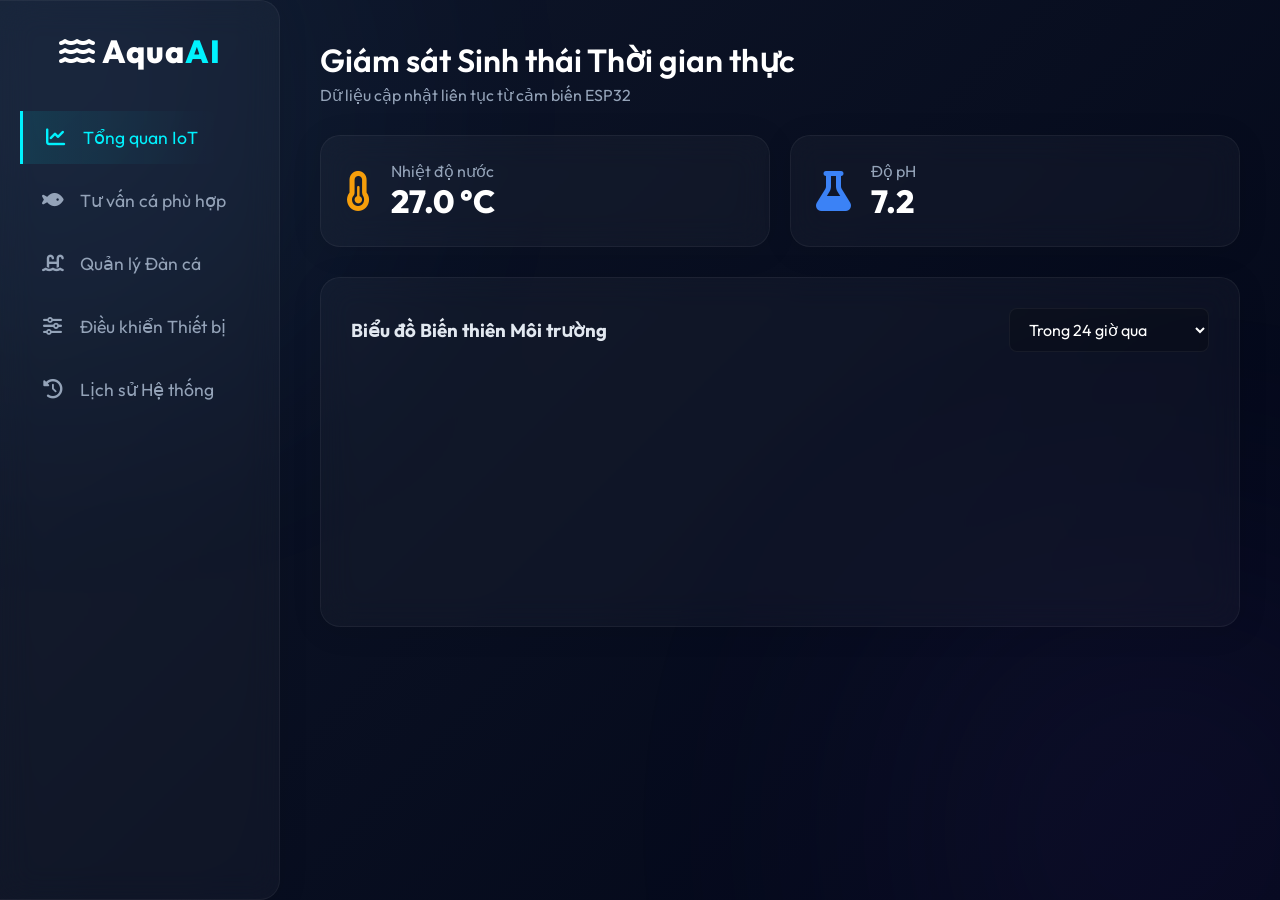
==== frontend/index.html @ e7956a7b "backend-fontend" ====
<!DOCTYPE html>
<html lang="vi">
<head>
    <meta charset="UTF-8">
    <meta name="viewport" content="width=device-width, initial-scale=1.0">
    <title>AquaAI Dashboard - Quản trị Hồ Cá Thông Minh</title>
    <link href="https://fonts.googleapis.com/css2?family=Outfit:wght@300;400;600;800&display=swap" rel="stylesheet">
    <link rel="stylesheet" href="https://cdnjs.cloudflare.com/ajax/libs/font-awesome/6.4.0/css/all.min.css">
    <script src="https://cdn.jsdelivr.net/npm/chart.js"></script>
    <link rel="stylesheet" href="style.css">
</head>
<body>
    <div class="dashboard-wrapper">
        <aside class="sidebar glass-panel">
            <div class="logo"><i class="fa-solid fa-water"></i> Aqua<span>AI</span></div>
            <nav>
                <button class="nav-btn active" data-tab="tab-overview"><i class="fa-solid fa-chart-line"></i> Tổng quan IoT</button>
                <button class="nav-btn" data-tab="tab-ai"><i class="fa-solid fa-fish"></i> Tư vấn cá phù hợp</button>
                <button class="nav-btn" data-tab="tab-fish"><i class="fa-solid fa-water-ladder"></i> Quản lý Đàn cá</button>
                <button class="nav-btn" data-tab="tab-control"><i class="fa-solid fa-sliders"></i> Điều khiển Thiết bị</button>
                <button class="nav-btn" data-tab="tab-history"><i class="fa-solid fa-clock-rotate-left"></i> Lịch sử Hệ thống</button>
            </nav>
        </aside>

        <main class="content-area">
            <!-- TAB 1: TỔNG QUAN -->
            <section id="tab-overview" class="tab-pane active">
                <div class="header-title">
                    <h2>Giám sát Sinh thái Thời gian thực</h2>
                    <p>Dữ liệu cập nhật liên tục từ cảm biến ESP32</p>
                </div>
                
                <div class="sensor-cards">
                    <div class="card glass-panel temp-card">
                        <i class="fa-solid fa-temperature-half icon-large text-orange"></i>
                        <div class="info">
                            <h3>Nhiệt độ nước</h3><p id="current-temp">27.0 °C</p>
                        </div>
                    </div>
                    <div class="card glass-panel ph-card">
                        <i class="fa-solid fa-flask icon-large text-blue"></i>
                        <div class="info">
                            <h3>Độ pH</h3><p id="current-ph">7.2</p>
                        </div>
                    </div>
                </div>

                <div class="chart-container glass-panel mt-3">
                    <div style="display: flex; justify-content: space-between; align-items: center; margin-bottom: 20px;">
                        <h3>Biểu đồ Biến thiên Môi trường</h3>
                        <select id="chart-time-filter" class="glass-input" style="width: 200px;">
                            <option value="0">Trong 24 giờ qua</option>
                            <option value="1">1 ngày trước (Hôm qua)</option>
                            <option value="2">2 ngày trước</option>
                            <option value="3">3 ngày trước</option>
                        </select>
                    </div>
                    <canvas id="envChart"></canvas>
                </div>
            </section>

            <!-- TAB 2: AI & MANUAL -->
            <section id="tab-ai" class="tab-pane">
                <div class="glass-panel ai-panel">
                    <div class="header-title text-center">
                        <h2>Kiểm định Tương thích Sinh thái</h2>
                        <p>Đánh giá mức độ phù hợp của loài cá mới trước khi thả vào bể</p>
                    </div>
                    
                    <div class="mode-toggle text-center mb-3">
                        <button id="btn-mode-ai" class="mode-btn active">Nhận Diện Cá(tự động)</button>
                        <button id="btn-mode-manual" class="mode-btn">Chọn thủ công</button>
                    </div>

                    <!-- Khu vực Upload AI -->
                    <div id="ai-section">
                        <div class="upload-section" id="upload-zone">
                            <input type="file" id="file-input" accept="image/*" hidden>
                            <div class="upload-content">
                                <i class="fa-solid fa-cloud-arrow-up icon-huge text-blue"></i>
                                <p>Kéo thả ảnh cá vào đây hoặc <span>chọn file</span></p>
                            </div>
                            <img id="preview-image" src="" alt="Preview">
                        </div>
                        <button id="analyze-btn" class="btn-gradient" disabled>Nhận diện & Đánh giá</button>
                    </div>

                    <!-- Khu vực Chọn thủ công -->
                    <div id="manual-section" class="hidden">
                        <div class="input-group mb-3">
                            <label>Tên loài cá dự định thả:</label>
                            <input type="text" id="manual-fish-name" list="fish-list" class="glass-input" style="width: 100%;" placeholder="vd: Cá Bảy Màu">
                        </div>
                        <div class="input-group mb-3">
                            <label>Số lượng (con):</label>
                            <input type="number" id="manual-fish-qty" class="glass-input" style="width:100%" value="1" min="1">
                        </div>
                        <div class="text-center">
                            <button id="manual-analyze-btn" class="btn-gradient" style="width: auto; padding: 12px 30px; border-radius: 30px;">Hỏi Cố vấn Sinh thái</button>
                        </div>
                    </div>

                    <div id="loading" class="hidden text-center mt-3">
                        <div class="spinner"></div>
                        <p>Hệ thống đang đối chiếu chéo (Nhiệt độ, pH, Bầy đàn)...</p>
                    </div>

                    <div id="result-section" class="hidden">
                        <div class="result-card glass-panel" id="ai-result-box">
                            <h3><i class="fa-solid fa-microchip"></i> Kết quả Nhận diện (AI)</h3>
                            <div class="info-group">
                                <span class="label">Phân loại:</span><span class="value text-primary" id="res-species">---</span>
                            </div>
                            <div class="info-group">
                                <span class="label">Độ tự tin:</span><span class="value text-green" id="res-confidence">---</span>
                            </div>
                        </div>
                        
                        <h4 class="mt-3 text-yellow"><i class="fa-solid fa-scale-balanced"></i> Phân tích Sinh thái 3 Lớp</h4>
                        <div class="glass-panel" style="background: rgba(0,0,0,0.2);">
                            <div class="result-item">
                                <span class="label">1. Đánh giá Môi trường chung:</span>
                                <span class="value text-bold" id="res-overall">...</span>
                            </div>
                            <div class="result-item">
                                <span class="label">2. Đối chiếu Cảm biến (Nhiệt/pH):</span>
                                <span class="value" id="res-detail">...</span>
                            </div>
                            <div class="result-item">
                                <span class="label">3. Khả năng hòa nhập bầy đàn:</span>
                                <span class="value" id="res-detail-group">...</span>
                            </div>
                            <div class="result-item">
                                <span class="label">4. Mật độ hồ (Không gian sống):</span>
                                <span class="value" id="res-detail-capacity">...</span>
                            </div>
                        </div>
                        
                        <div class="result-card highlight glass-panel">
                            <h3><i class="fa-solid fa-shield-cat"></i> Báo cáo Tương thích Tổng thể</h3>
                            <p id="res-advice" style="font-weight: bold; font-size: 1.2rem; margin-bottom: 15px;">---</p>
                            
                            <ul class="compatibility-list">
                                <li>
                                    <i class="fa-solid fa-temperature-half text-orange"></i> 
                                    <span>Nhiệt độ:</span> <b id="res-detail-temp">---</b>
                                </li>
                                <li>
                                    <i class="fa-solid fa-flask text-blue"></i> 
                                    <span>Độ pH:</span> <b id="res-detail-ph">---</b>
                                </li>
                                <li>
                                    <i class="fa-solid fa-fish text-green"></i> 
                                    <span>Cá trong hồ:</span> <b id="res-detail-group">---</b>
                                </li>
                            </ul>
                        </div>
                    </div>
                </div>
            </section>

            <!-- TAB 5: QUẢN LÝ ĐÀN CÁ & THỂ TÍCH -->
            <section id="tab-fish" class="tab-pane">
                <div class="header-title">
                    <h2>Thiết lập Hồ & Quản lý Đàn cá</h2>
                    <p>Cung cấp số liệu để AI Tư vấn chuẩn xác hơn</p>
                </div>
                
                <div style="display: flex; gap: 20px;">
                    <!-- Thiết lập Kích thước Hồ -->
                    <div class="glass-panel" style="flex: 1;">
                        <h3 class="text-primary"><i class="fa-solid fa-ruler-combined"></i> Kích thước Hồ (cm)</h3>
                        <p style="color: #94a3b8; font-size: 0.9rem; margin-bottom: 20px;">AI sẽ dựa vào đây để tính Mật độ không gian.</p>
                        
                        <div class="input-group">
                            <label>Chiều Dài (cm)</label><br>
                            <input type="number" id="set-tank-l" class="glass-input" style="width:100%" value="60">
                        </div>
                        <div class="input-group mt-3">
                            <label>Chiều Rộng (cm)</label><br>
                            <input type="number" id="set-tank-w" class="glass-input" style="width:100%" value="40">
                        </div>
                        <div class="input-group mt-3">
                            <label>Chiều Cao (cm)</label><br>
                            <input type="number" id="set-tank-h" class="glass-input" style="width:100%" value="40">
                        </div>
                        
                        <div class="mt-3" style="padding: 10px; background: rgba(56, 189, 248, 0.1); border-radius: 8px;">
                            <strong>Tổng Thể tích: </strong> <span id="tank-volume" class="text-blue text-bold">96</span> Lít
                        </div>
                        <div class="mt-3 text-right">
                            <button id="btn-save-tank" class="btn-gradient" style="width: auto; padding: 8px 20px; border-radius: 8px; font-size: 0.9rem;">Lưu Kích thước</button>
                        </div>
                    </div>
                    
                    <!-- Quản lý bầy cá -->
                    <div class="glass-panel" style="flex: 2;">
                        <h3 class="text-yellow"><i class="fa-solid fa-fish-fins"></i> Cá Đang Nuôi Trong Hồ</h3>
                        
                        <!-- Form Thêm Cá -->
                        <div class="input-group mb-3">
                            <label>Tên loài cá:</label>
                            <input type="text" id="add-fish-name" list="fish-list" class="glass-input" style="width:100%" placeholder="vd: Cá Bảy Màu">
                        </div>
                        <div class="input-group mb-3">
                            <label>Số lượng (con):</label>
                            <input type="number" id="add-fish-qty" class="glass-input" style="width:100%" value="1" min="1">
                        </div>
                        <div style="text-align: right; margin-bottom: 20px;">
                            <button id="btn-add-fish" class="btn-gradient" style="width: auto; padding: 10px 25px; border-radius: 8px;">+ Thêm vào hồ</button>
                        </div>
                        
                        <!-- Bảng Danh Sách Cá -->
                        <div style="overflow-x: auto;">
                            <table class="styled-table">
                                <thead>
                                    <tr>
                                        <th>Loài Cá</th>
                                        <th>Số Lượng</th>
                                        <th>Tiêu hao Thể tích</th>
                                        <th>Hành động</th>
                                    </tr>
                                </thead>
                                <tbody id="fish-list-tbody">
                                    <!-- Render từ JS -->
                                </tbody>
                            </table>
                        </div>
                    </div>
                </div>
            </section>

            <!-- TAB 3: ĐIỀU KHIỂN & CÀI ĐẶT TRUNG TÂM -->
            <section id="tab-control" class="tab-pane">
                <div class="header-title">
                    <h2>Trung tâm Điều khiển & Cài đặt IoT</h2>
                    <p>Thiết lập thông số cho mạch ESP32</p>
                </div>
                
                <form id="settings-form">
                    <div class="control-grid mb-3">
                        
                        <!-- CÀI ĐẶT MÔI TRƯỜNG & CẢM BIẾN -->
                        <div class="control-card glass-panel" style="text-align: left;">
                            <h3><i class="fa-solid fa-gear text-primary"></i> Môi trường & Cảm biến</h3>
                            <div class="mt-3">
                                <label>Ngưỡng Nhiệt độ an toàn (°C)</label><br>
                                <input type="number" id="set-temp-min" class="glass-input" style="width:45%" step="0.1"> - 
                                <input type="number" id="set-temp-max" class="glass-input" style="width:45%" step="0.1">
                            </div>
                            <div class="mt-3">
                                <label>Ngưỡng Độ pH an toàn</label><br>
                                <input type="number" id="set-ph-min" class="glass-input" style="width:45%" step="0.1"> - 
                                <input type="number" id="set-ph-max" class="glass-input" style="width:45%" step="0.1">
                            </div>
                            <div class="mt-3">
                                <label>Cảnh báo cạn nước (%)</label><br>
                                <input type="number" id="set-water-min" class="glass-input" style="width:100%" placeholder="Ví dụ: 30" step="1">
                                <p style="font-size: 0.8rem; color: #f87171; margin-top: 5px;">* Hệ thống sẽ rú còi nếu nước dưới mức này.</p>
                            </div>
                            <div class="mt-3">
                                <label>Tần suất gửi dữ liệu (giây)</label><br>
                                <input type="number" id="set-chu-ky" class="glass-input" style="width:100%" placeholder="Ví dụ: 60">
                            </div>
                        </div>

                        <!-- ĐIỀU KHIỂN ĐÈN -->
                        <div class="control-card glass-panel" style="text-align: left;">
                            <div class="control-header" style="text-align: center; margin-bottom: 10px;">
                                <i class="fa-regular fa-lightbulb icon-large text-yellow"></i>
                                <h3>Đèn chiếu sáng</h3>
                            </div>
                            
                            <label>Chế độ hoạt động:</label>
                            <select id="set-che-do-den" class="glass-input" style="width: 100%; margin-bottom: 15px;">
                                <option value="manual">Thủ công (Bật/Tắt tay)</option>
                                <option value="auto_sensor">Auto (Tự bật khi trời tối)</option>
                                <option value="timer">Hẹn giờ</option>
                            </select>
                            
                            <!-- Bật tắt thủ công -->
                            <div id="den-manual-group" style="text-align: center;">
                                <label class="toggle-switch">
                                    <input type="checkbox" id="light-toggle">
                                    <span class="slider"></span>
                                </label>
                                <p class="status-text mt-3">Trạng thái: <span id="light-status">Đang tắt</span></p>
                            </div>
                            
                            <!-- Hẹn giờ -->
                            <div id="den-timer-group" class="hidden">
                                <label>Giờ bật:</label>
                                <input type="time" id="set-den-bat" class="glass-input" style="width: 100%; margin-bottom: 10px;">
                                <label>Giờ tắt:</label>
                                <input type="time" id="set-den-tat" class="glass-input" style="width: 100%;">
                            </div>
                        </div>

                        <!-- ĐIỀU KHIỂN BƠM/OXY -->
                        <div class="control-card glass-panel" style="text-align: left;">
                            <div class="control-header" style="text-align: center; margin-bottom: 10px;">
                                <i class="fa-solid fa-fan icon-large text-blue"></i>
                                <h3>Bơm Lọc & Sục Oxy</h3>
                            </div>
                            
                            <label>Chế độ hoạt động:</label>
                            <select id="set-che-do-bom" class="glass-input" style="width: 100%; margin-bottom: 15px;">
                                <option value="manual">Thủ công (Bật/Tắt tay)</option>
                                <option value="timer">Hẹn giờ (Chạy luân phiên)</option>
                            </select>
                            
                            <!-- Bật tắt thủ công -->
                            <div id="bom-manual-group" style="text-align: center;">
                                <label class="toggle-switch">
                                    <input type="checkbox" id="pump-toggle">
                                    <span class="slider"></span>
                                </label>
                                <p class="status-text mt-3">Trạng thái: <span id="pump-status">Đang tắt</span></p>
                            </div>
                            
                            <!-- Hẹn giờ -->
                            <div id="bom-timer-group" class="hidden">
                                <label>Giờ bật:</label>
                                <input type="time" id="set-bom-bat" class="glass-input" style="width: 100%; margin-bottom: 10px;">
                                <label>Giờ tắt:</label>
                                <input type="time" id="set-bom-tat" class="glass-input" style="width: 100%;">
                            </div>
                        </div>

                    </div>
                    
                    <button type="button" id="btn-save-settings" class="btn-gradient">Lưu Tất Cả Cài Đặt Khởi Động</button>
                    <p id="save-status" class="text-green text-center mt-3 hidden">Đã lưu cài đặt thành công!</p>
                </form>
            </section>

            <!-- TAB 4: LỊCH SỬ -->
            <section id="tab-history" class="tab-pane">
                <div class="header-title">
                    <h2>Lịch sử Hoạt động & Sự cố</h2>
                </div>
                
                <!-- Bảng 1: Lịch sử Sự cố Hệ thống -->
                <div class="glass-panel" style="margin-bottom: 30px;">
                    <h3 class="text-red"><i class="fa-solid fa-triangle-exclamation"></i> Lịch sử Cảnh báo Hệ thống</h3>
                    <p style="color: #94a3b8; font-size: 0.9rem; margin-bottom: 20px;">Ghi nhận các lần hồ cá vượt ngưỡng an toàn (Nhiệt độ, pH, Cạn nước).</p>
                    <div style="overflow-x: auto;">
                        <table class="styled-table">
                            <thead>
                                <tr>
                                    <th>Thời gian</th>
                                    <th>Loại Sự cố</th>
                                    <th>Nội dung Cảnh báo</th>
                                </tr>
                            </thead>
                            <tbody id="alert-history-tbody">
                                <!-- JS render -->
                            </tbody>
                        </table>
                    </div>
                </div>

                <!-- Bảng 2: Lịch sử Nhận diện AI -->
                <div class="glass-panel">
                    <h3 class="text-primary"><i class="fa-solid fa-camera"></i> Lịch sử Phân tích AI Camera</h3>
                    <p style="color: #94a3b8; font-size: 0.9rem; margin-bottom: 20px;">Dữ liệu nhận diện các giống cá đã được người dùng kiểm tra.</p>
                    <div style="overflow-x: auto;">
                        <table class="styled-table">
                            <thead>
                                <tr>
                                    <th>Ảnh Nhận Diện</th>
                                    <th>Loại Cá Phát Hiện</th>
                                    <th>Tỷ Lệ Chính Xác</th>
                                    <th>Thời Gian</th>
                                </tr>
                            </thead>
                            <tbody id="ai-history-tbody">
                                <!-- JS render -->
                            </tbody>
                        </table>
                    </div>
                </div>
            </section>
        </main>
    </div>
    
    <!-- Datalist gợi ý cá -->
    <datalist id="fish-list">
        <option value="Cá Bảy Màu">
        <option value="Cá La Hán">
        <option value="Cá Chép Koi">
    </datalist>

    <script src="script.js"></script>
</body>
</html>
---- frontend/style.css ----
/* Biến CSS chuẩn hóa màu sắc (Design System) */
:root {
    --primary: #00f2fe;
    --secondary: #4facfe;
    --dark-bg: #0f172a;
    --text: #e2e8f0;
    --text-muted: #94a3b8;
    --glass-bg: rgba(255, 255, 255, 0.03);
    --glass-border: rgba(255, 255, 255, 0.05);
    
    --color-orange: #f59e0b;
    --color-blue: #3b82f6;
    --color-green: #10b981;
    --color-yellow: #eab308;
    --color-red: #ef4444;
}

* { margin: 0; padding: 0; box-sizing: border-box; font-family: 'Outfit', sans-serif; }

body { background: linear-gradient(135deg, #0f172a 0%, #020617 100%); color: var(--text); min-height: 100vh; overflow-x: hidden; }
body::before, body::after { content: ''; position: fixed; border-radius: 50%; filter: blur(150px); z-index: -1; }
body::before { width: 400px; height: 400px; background: var(--secondary); opacity: 0.15; top: -10%; left: -10%; }
body::after { width: 500px; height: 500px; background: #8b5cf6; opacity: 0.1; bottom: -20%; right: -10%; }

.text-center { text-align: center; }
.text-primary { color: var(--primary) !important; }
.text-orange { color: var(--color-orange); }
.text-blue { color: var(--color-blue); }
.text-green { color: var(--color-green); }
.text-yellow { color: var(--color-yellow); }
.text-red { color: var(--color-red); }
.mt-3 { margin-top: 1rem; }
.mb-3 { margin-bottom: 1rem; }
.hidden { display: none !important; }

.glass-panel { background: var(--glass-bg); backdrop-filter: blur(16px); -webkit-backdrop-filter: blur(16px); border: 1px solid var(--glass-border); border-radius: 20px; box-shadow: 0 4px 30px rgba(0, 0, 0, 0.1); }

.dashboard-wrapper { display: flex; height: 100vh; }
.sidebar { width: 280px; padding: 30px 20px; display: flex; flex-direction: column; border-radius: 0 20px 20px 0; border-left: none; }
.logo { font-size: 2rem; font-weight: 800; text-align: center; margin-bottom: 40px; color: #fff; letter-spacing: 1px; }
.logo span { color: var(--primary); }

.nav-btn { background: transparent; border: none; color: var(--text-muted); padding: 15px 20px; text-align: left; font-size: 1.1rem; border-radius: 12px; cursor: pointer; transition: all 0.3s; margin-bottom: 10px; display: flex; align-items: center; gap: 15px; }
.nav-btn i { font-size: 1.2rem; width: 25px; text-align: center; }
.nav-btn:hover { background: rgba(255,255,255,0.05); color: #fff; }
.nav-btn.active { background: linear-gradient(to right, rgba(0, 242, 254, 0.1), transparent); color: var(--primary); border-left: 3px solid var(--primary); border-radius: 0 12px 12px 0; }

.content-area { flex: 1; padding: 40px; overflow-y: auto; }
.header-title { margin-bottom: 30px; }
.header-title h2 { font-size: 2rem; font-weight: 600; color: #fff; }
.header-title p { color: var(--text-muted); margin-top: 5px; }

.tab-pane { display: none; animation: fadeIn 0.4s ease; }
.tab-pane.active { display: block; }
@keyframes fadeIn { from { opacity: 0; transform: translateY(10px); } to { opacity: 1; transform: translateY(0); } }

/* MODULE 1 */
.sensor-cards { display: grid; grid-template-columns: repeat(auto-fit, minmax(250px, 1fr)); gap: 20px; margin-bottom: 30px; }
.card { display: flex; align-items: center; gap: 20px; padding: 25px; }
.icon-large { font-size: 2.5rem; }
.icon-huge { font-size: 4rem; margin-bottom: 15px;}
.info h3 { font-size: 1rem; color: var(--text-muted); font-weight: 400; }
.info p { font-size: 2rem; font-weight: 800; color: #fff; }
.chart-container { padding: 30px; height: 350px; }

/* INPUT STYLES */
.glass-input {
    background: rgba(0,0,0,0.2);
    border: 1px solid var(--glass-border);
    color: white;
    padding: 10px 15px;
    border-radius: 8px;
    outline: none;
    font-size: 1rem;
    transition: 0.3s;
}
.glass-input:focus { border-color: var(--primary); }
select.glass-input option { background: var(--dark-bg); color: white; }

/* MODULE 2 */
.ai-panel { max-width: 700px; margin: 0 auto; padding: 40px; }
.mode-btn { background: transparent; border: 1px solid var(--glass-border); color: var(--text-muted); padding: 10px 20px; border-radius: 20px; cursor: pointer; transition: 0.3s; margin: 0 5px; }
.mode-btn.active { background: rgba(0,242,254,0.1); border-color: var(--primary); color: var(--primary); font-weight: bold; }

.upload-section { border: 2px dashed rgba(79, 172, 254, 0.4); border-radius: 16px; height: 250px; display: flex; justify-content: center; align-items: center; cursor: pointer; transition: all 0.3s; position: relative; overflow: hidden; background: rgba(0,0,0,0.2); margin-bottom: 25px; }
.upload-section:hover { border-color: var(--primary); background: rgba(0, 242, 254, 0.05); }
.upload-content { text-align: center; pointer-events: none; z-index: 1; }
#preview-image { position: absolute; top: 0; left: 0; width: 100%; height: 100%; object-fit: contain; background: rgba(0,0,0,0.7); display: none; z-index: 2; }

.btn-gradient { width: 100%; padding: 18px; border: none; border-radius: 12px; background: linear-gradient(135deg, var(--secondary), var(--primary)); color: #fff; font-size: 1.1rem; font-weight: 600; cursor: pointer; transition: 0.3s; }
.btn-gradient:hover:not(:disabled) { transform: translateY(-3px); box-shadow: 0 10px 20px rgba(0,242,254,0.3); }
.btn-gradient:disabled { background: #334155; color: #94a3b8; cursor: not-allowed; }

.spinner { width: 40px; height: 40px; border: 4px solid rgba(255,255,255,0.1); border-top-color: var(--primary); border-radius: 50%; margin: 0 auto 15px; animation: spin 1s linear infinite; }
@keyframes spin { to { transform: rotate(360deg); } }

.result-card { padding: 20px; margin-top: 20px; }
.info-group { display: flex; justify-content: space-between; border-bottom: 1px solid var(--glass-border); padding: 10px 0; }
.result-card.highlight { background: rgba(79, 172, 254, 0.1); border-color: rgba(79, 172, 254, 0.3); }

/* Compatibility List */
.compatibility-list li {
    padding: 12px 0;
    border-bottom: 1px dashed rgba(255,255,255,0.1);
    display: flex;
    align-items: center;
    gap: 15px;
}
.compatibility-list li:last-child { border-bottom: none; }
.compatibility-list li span { color: var(--text-muted); width: 120px; }
.compatibility-list li b { color: #fff; flex: 1; }

/* MODULE 3 */
.control-grid { display: grid; grid-template-columns: repeat(auto-fit, minmax(300px, 1fr)); gap: 25px; }
.control-card { padding: 30px; text-align: center; }
.control-header { margin-bottom: 25px; }
.control-header h3 { margin-top: 15px; font-weight: 600; }
.toggle-switch { position: relative; display: inline-block; width: 70px; height: 34px; }
.toggle-switch input { opacity: 0; width: 0; height: 0; }
.slider { position: absolute; cursor: pointer; top: 0; left: 0; right: 0; bottom: 0; background-color: #334155; transition: .4s; border-radius: 34px; }
.slider:before { position: absolute; content: ""; height: 26px; width: 26px; left: 4px; bottom: 4px; background-color: white; transition: .4s; border-radius: 50%; }
input:checked + .slider { background-color: var(--primary); box-shadow: 0 0 15px var(--primary); }
input:checked + .slider:before { transform: translateX(36px); }

/* MODULE 4 */
.table-container { padding: 20px; overflow-x: auto; }
.styled-table { width: 100%; border-collapse: collapse; text-align: left; }
.styled-table thead tr { background-color: rgba(255,255,255,0.05); color: var(--primary); border-bottom: 2px solid var(--glass-border); }
.styled-table th, .styled-table td { padding: 15px 20px; }
.styled-table tbody tr { border-bottom: 1px solid var(--glass-border); transition: 0.2s; }
.styled-table tbody tr:hover { background-color: rgba(255,255,255,0.02); }
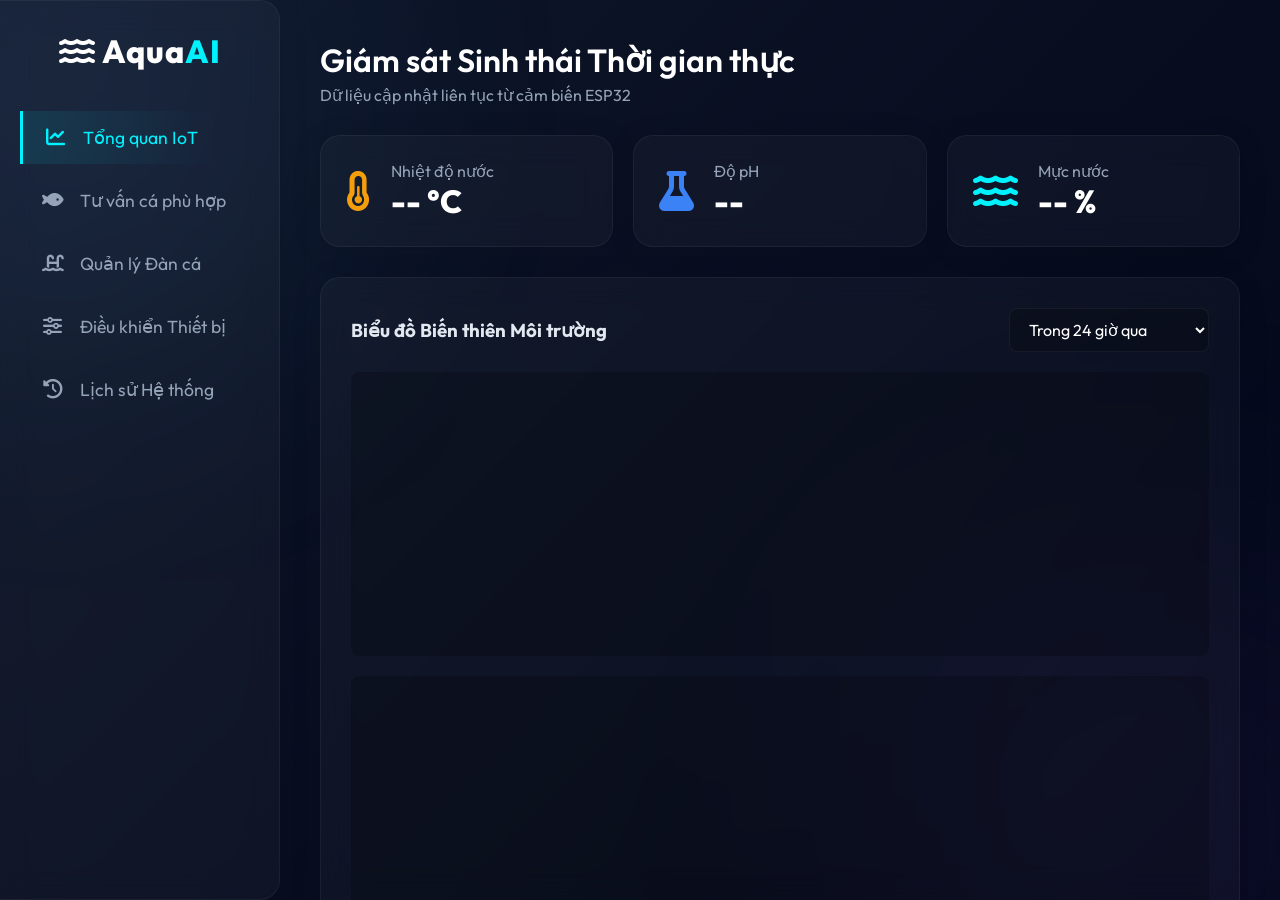
==== commit 344e3949: "Cap nhat du an" ====
--- a/frontend/index.html
+++ b/frontend/index.html
@@ -30,17 +30,26 @@
                     <p>Dữ liệu cập nhật liên tục từ cảm biến ESP32</p>
                 </div>
                 
+                <!-- KHUNG HIỂN THỊ CẢNH BÁO MÔI TRƯỜNG -->
+                <div id="system-alerts" style="margin-bottom: 20px;"></div>
+                
                 <div class="sensor-cards">
                     <div class="card glass-panel temp-card">
                         <i class="fa-solid fa-temperature-half icon-large text-orange"></i>
                         <div class="info">
-                            <h3>Nhiệt độ nước</h3><p id="current-temp">27.0 °C</p>
+                            <h3>Nhiệt độ nước</h3><p id="current-temp">-- °C</p>
                         </div>
                     </div>
                     <div class="card glass-panel ph-card">
                         <i class="fa-solid fa-flask icon-large text-blue"></i>
                         <div class="info">
-                            <h3>Độ pH</h3><p id="current-ph">7.2</p>
+                            <h3>Độ pH</h3><p id="current-ph">--</p>
+                        </div>
+                    </div>
+                    <div class="card glass-panel water-card">
+                        <i class="fa-solid fa-water icon-large text-primary"></i>
+                        <div class="info">
+                            <h3>Mực nước</h3><p id="current-water">-- %</p>
                         </div>
                     </div>
                 </div>
@@ -55,7 +64,17 @@
                             <option value="3">3 ngày trước</option>
                         </select>
                     </div>
-                    <canvas id="envChart"></canvas>
+                    <div style="display: grid; grid-template-columns: 1fr; gap: 20px;">
+                        <div style="background: rgba(0,0,0,0.2); border-radius: 8px; padding: 15px; position: relative;">
+                            <canvas id="waterChart" height="250"></canvas>
+                        </div>
+                        <div style="background: rgba(0,0,0,0.2); border-radius: 8px; padding: 15px; position: relative;">
+                            <canvas id="tempChart" height="250"></canvas>
+                        </div>
+                        <div style="background: rgba(0,0,0,0.2); border-radius: 8px; padding: 15px; position: relative;">
+                            <canvas id="phChart" height="250"></canvas>
+                        </div>
+                    </div>
                 </div>
             </section>
 
@@ -97,6 +116,15 @@
                         </div>
                         <div class="text-center">
                             <button id="manual-analyze-btn" class="btn-gradient" style="width: auto; padding: 12px 30px; border-radius: 30px;">Hỏi Cố vấn Sinh thái</button>
+                        </div>
+                        
+                        <!-- Block báo lỗi khi không tìm thấy cá -->
+                        <div id="fish-not-found-block" class="hidden mt-3" style="padding: 15px; background: rgba(248, 113, 113, 0.1); border: 1px solid #f87171; border-radius: 10px; text-align: center;">
+                            <p class="text-red" style="margin-bottom: 10px;"><i class="fa-solid fa-circle-exclamation"></i> Rất tiếc, loài <strong id="missing-fish-name">...</strong> chưa có trong hệ sinh thái của chúng tôi.</p>
+                            <button id="btn-request-fish" class="btn-gradient" style="background: linear-gradient(135deg, #f59e0b 0%, #d97706 100%); width: auto; padding: 8px 20px; border-radius: 8px; font-size: 0.9rem;">
+                                <i class="fa-solid fa-paper-plane"></i> Gửi yêu cầu cập nhật
+                            </button>
+                            <p id="request-success-msg" class="hidden text-green mt-2"><i class="fa-solid fa-check"></i> Đã gửi yêu cầu thành công! Admin sẽ cập nhật trong 24h tới.</p>
                         </div>
                     </div>
 
@@ -240,91 +268,182 @@
                 <form id="settings-form">
                     <div class="control-grid mb-3">
                         
-                        <!-- CÀI ĐẶT MÔI TRƯỜNG & CẢM BIẾN -->
+                        <!-- KHUNG 1: ĐIỀU KHIỂN & HẸN GIỜ THIẾT BỊ -->
                         <div class="control-card glass-panel" style="text-align: left;">
-                            <h3><i class="fa-solid fa-gear text-primary"></i> Môi trường & Cảm biến</h3>
+                            <div class="control-header" style="text-align: center; margin-bottom: 10px;">
+                                <i class="fa-solid fa-gamepad icon-large text-green"></i>
+                                <h3>Điều Khiển & Hẹn Giờ</h3>
+                            </div>
+                            
+                            <!-- ĐÈN -->
+                            <div style="margin-top: 15px; padding: 10px; background: rgba(0,0,0,0.2); border-radius: 8px;">
+                                <div style="display:flex; justify-content: space-between; align-items: center;">
+                                    <div><h4 class="text-yellow"><i class="fa-regular fa-lightbulb"></i> Đèn Chiếu Sáng</h4><p id="light-status" class="status-text">Đang tắt</p></div>
+                                    <div id="den-manual-toggle"><label class="toggle-switch"><input type="checkbox" id="light-toggle"><span class="slider"></span></label></div>
+                                </div>
+                                <div class="mt-2">
+                                    <label>Chế độ:</label>
+                                    <select id="set-che-do-den" class="glass-input" style="width: 100%; padding: 5px;">
+                                        <option value="manual">Thủ công (Bật/Tắt bằng nút gạt)</option>
+                                        <option value="auto_sensor">Auto (Bật lúc 17h30 - Tắt lúc 6h00)</option>
+                                        <option value="timer">Hẹn giờ tuỳ chỉnh</option>
+                                    </select>
+                                </div>
+                                <div id="den-timer-group" class="hidden mt-2">
+                                    <div style="display:flex; gap:10px; margin-bottom:5px;">
+                                        <div style="flex:1;"><label>Mốc 1 - Bật:</label><input type="time" id="set-den-bat-1" class="glass-input" style="width: 100%;"></div>
+                                        <div style="flex:1;"><label>Tắt lúc:</label><input type="time" id="set-den-tat-1" class="glass-input" style="width: 100%;"></div>
+                                    </div>
+                                    <div style="display:flex; gap:10px; margin-bottom:5px;">
+                                        <div style="flex:1;"><label>Mốc 2 - Bật:</label><input type="time" id="set-den-bat-2" class="glass-input" style="width: 100%;"></div>
+                                        <div style="flex:1;"><label>Tắt lúc:</label><input type="time" id="set-den-tat-2" class="glass-input" style="width: 100%;"></div>
+                                    </div>
+                                    <div style="display:flex; gap:10px; margin-bottom:5px;">
+                                        <div style="flex:1;"><label>Mốc 3 - Bật:</label><input type="time" id="set-den-bat-3" class="glass-input" style="width: 100%;"></div>
+                                        <div style="flex:1;"><label>Tắt lúc:</label><input type="time" id="set-den-tat-3" class="glass-input" style="width: 100%;"></div>
+                                    </div>
+                                    <div class="mt-2">
+                                        <label>Lặp lại vào các Thứ:</label>
+                                        <input type="text" id="set-den-thu" class="glass-input" style="width: 100%;" placeholder="VD: 2,3,4,5,6,7,8">
+                                    </div>
+                                </div>
+                            </div>
+                        
+                            <!-- MÁY LỌC -->
+                            <div style="margin-top: 15px; padding: 10px; background: rgba(0,0,0,0.2); border-radius: 8px;">
+                                <div style="display:flex; justify-content: space-between; align-items: center;">
+                                    <div><h4 class="text-blue"><i class="fa-solid fa-fan"></i> Máy Bơm Lọc/Oxy</h4><p id="pump-status" class="status-text">Đang tắt</p></div>
+                                    <div id="bom-manual-toggle"><label class="toggle-switch"><input type="checkbox" id="pump-toggle"><span class="slider"></span></label></div>
+                                </div>
+                                <div class="mt-2">
+                                    <label>Chế độ:</label>
+                                    <select id="set-che-do-bom" class="glass-input" style="width: 100%; padding: 5px;">
+                                        <option value="manual">Thủ công (Bật/Tắt bằng nút gạt)</option>
+                                        <option value="timer">Hẹn giờ (Chạy luân phiên)</option>
+                                    </select>
+                                </div>
+                                <div id="bom-timer-group" class="hidden mt-2">
+                                    <div style="display:flex; gap:10px; margin-bottom:5px;">
+                                        <div style="flex:1;"><label>Mốc 1 - Bật:</label><input type="time" id="set-bom-bat-1" class="glass-input" style="width: 100%;"></div>
+                                        <div style="flex:1;"><label>Tắt lúc:</label><input type="time" id="set-bom-tat-1" class="glass-input" style="width: 100%;"></div>
+                                    </div>
+                                    <div style="display:flex; gap:10px; margin-bottom:5px;">
+                                        <div style="flex:1;"><label>Mốc 2 - Bật:</label><input type="time" id="set-bom-bat-2" class="glass-input" style="width: 100%;"></div>
+                                        <div style="flex:1;"><label>Tắt lúc:</label><input type="time" id="set-bom-tat-2" class="glass-input" style="width: 100%;"></div>
+                                    </div>
+                                    <div style="display:flex; gap:10px; margin-bottom:5px;">
+                                        <div style="flex:1;"><label>Mốc 3 - Bật:</label><input type="time" id="set-bom-bat-3" class="glass-input" style="width: 100%;"></div>
+                                        <div style="flex:1;"><label>Tắt lúc:</label><input type="time" id="set-bom-tat-3" class="glass-input" style="width: 100%;"></div>
+                                    </div>
+                                    <div class="mt-2">
+                                        <label>Lặp lại vào các Thứ:</label>
+                                        <input type="text" id="set-bom-thu" class="glass-input" style="width: 100%;" placeholder="VD: 2,3,4,5,6,7,8">
+                                    </div>
+                                </div>
+                            </div>
+                        
+                            <!-- BƠM XẢ & CẤP & RELAY 5 -->
+                            <div style="margin-top: 15px; padding: 10px; background: rgba(0,0,0,0.2); border-radius: 8px;">
+                                <h4 class="text-primary" style="margin-bottom: 10px;"><i class="fa-solid fa-water"></i> Bơm Thay Nước & Dự Phòng 5</h4>
+                                <div style="display:flex; justify-content: space-between; align-items: center; margin-bottom: 10px;">
+                                    <div><span style="font-weight: bold;">Bơm Xả (Hút ra)</span><br><span id="bomxa-status" class="status-text text-red" style="font-size: 0.8rem;">Đang tắt</span></div>
+                                    <label class="toggle-switch"><input type="checkbox" id="bomxa-toggle"><span class="slider"></span></label>
+                                </div>
+                                <div style="display:flex; justify-content: space-between; align-items: center; margin-bottom: 10px;">
+                                    <div><span style="font-weight: bold;">Bơm Cấp (Bơm vào)</span><br><span id="bomcap-status" class="status-text text-blue" style="font-size: 0.8rem;">Đang tắt</span></div>
+                                    <label class="toggle-switch"><input type="checkbox" id="bomcap-toggle"><span class="slider"></span></label>
+                                </div>
+                                <div style="display:flex; justify-content: space-between; align-items: center;">
+                                    <div><span style="font-weight: bold;">Thiết bị 5 (Tuỳ chọn)</span><br><span id="relay5-status" class="status-text text-yellow" style="font-size: 0.8rem;">Đang tắt</span></div>
+                                    <label class="toggle-switch"><input type="checkbox" id="relay5-toggle"><span class="slider"></span></label>
+                                </div>
+                            </div>
+                        </div>
+
+                        <!-- KHUNG 2: CẤU HÌNH CẢM BIẾN & MÔI TRƯỜNG -->
+                        <div class="control-card glass-panel" style="text-align: left;">
+                            <div class="control-header" style="text-align: center; margin-bottom: 10px;">
+                                <i class="fa-solid fa-sliders icon-large text-orange"></i>
+                                <h3>Cấu Hình Môi Trường & Cảm Biến</h3>
+                            </div>
+                            
                             <div class="mt-3">
                                 <label>Ngưỡng Nhiệt độ an toàn (°C)</label><br>
-                                <input type="number" id="set-temp-min" class="glass-input" style="width:45%" step="0.1"> - 
-                                <input type="number" id="set-temp-max" class="glass-input" style="width:45%" step="0.1">
+                                <div style="display:flex; gap:10px;">
+                                    <input type="number" id="set-temp-min" class="glass-input" style="width:100%" step="0.1">
+                                    <input type="number" id="set-temp-max" class="glass-input" style="width:100%" step="0.1">
+                                </div>
                             </div>
                             <div class="mt-3">
                                 <label>Ngưỡng Độ pH an toàn</label><br>
-                                <input type="number" id="set-ph-min" class="glass-input" style="width:45%" step="0.1"> - 
-                                <input type="number" id="set-ph-max" class="glass-input" style="width:45%" step="0.1">
+                                <div style="display:flex; gap:10px;">
+                                    <input type="number" id="set-ph-min" class="glass-input" style="width:100%" step="0.1">
+                                    <input type="number" id="set-ph-max" class="glass-input" style="width:100%" step="0.1">
+                                </div>
                             </div>
                             <div class="mt-3">
-                                <label>Cảnh báo cạn nước (%)</label><br>
-                                <input type="number" id="set-water-min" class="glass-input" style="width:100%" placeholder="Ví dụ: 30" step="1">
-                                <p style="font-size: 0.8rem; color: #f87171; margin-top: 5px;">* Hệ thống sẽ rú còi nếu nước dưới mức này.</p>
-                            </div>
+                                <label>Cảnh báo Cạn Nước (%)</label><br>
+                                <input type="number" id="set-water-min" class="glass-input" style="width:100%">
+                            </div>
+
+                            <hr style="border-color: rgba(255,255,255,0.1); margin: 15px 0;">
+                            
+                            <h4 class="text-primary" style="font-size: 0.9rem;">Toạ độ Cảm biến Siêu âm</h4>
+                            <div style="display:flex; gap:10px; margin-top: 5px;">
+                                <div style="flex:1;">
+                                    <label>Chiều cao lắp Cảm biến (cm)</label><br>
+                                    <input type="number" id="set-sieu-am-day" class="glass-input" style="width:100%" step="0.1" value="45">
+                                    <p style="font-size: 0.75rem; color: #94a3b8; margin-top:3px;">*Từ mắt cảm biến xuống sát ĐÁY</p>
+                                </div>
+                                <div style="flex:1;">
+                                    <label>Mực nước Max mong muốn (cm)</label><br>
+                                    <input type="number" id="set-sieu-am-tran" class="glass-input" style="width:100%" step="0.1" value="38">
+                                    <small class="text-gray" style="font-size:0.75rem; display:block; margin-top:3px;">Không vượt quá: Chiều cao hồ - 2cm</small>
+                                    <p style="font-size: 0.75rem; color: #f59e0b; margin-top:3px;">*Tối đa = Chiều cao hồ - 2cm</p>
+                                </div>
+                            </div>
+                            
                             <div class="mt-3">
                                 <label>Tần suất gửi dữ liệu (giây)</label><br>
-                                <input type="number" id="set-chu-ky" class="glass-input" style="width:100%" placeholder="Ví dụ: 60">
-                            </div>
-                        </div>
-
-                        <!-- ĐIỀU KHIỂN ĐÈN -->
+                                <input type="number" id="set-chu-ky" class="glass-input" style="width:100%" value="60">
+                            </div>
+                        </div>
+
+                        <!-- KHUNG 3: HỆ THỐNG THAY NƯỚC -->
                         <div class="control-card glass-panel" style="text-align: left;">
                             <div class="control-header" style="text-align: center; margin-bottom: 10px;">
-                                <i class="fa-regular fa-lightbulb icon-large text-yellow"></i>
-                                <h3>Đèn chiếu sáng</h3>
-                            </div>
-                            
-                            <label>Chế độ hoạt động:</label>
-                            <select id="set-che-do-den" class="glass-input" style="width: 100%; margin-bottom: 15px;">
-                                <option value="manual">Thủ công (Bật/Tắt tay)</option>
-                                <option value="auto_sensor">Auto (Tự bật khi trời tối)</option>
-                                <option value="timer">Hẹn giờ</option>
-                            </select>
-                            
-                            <!-- Bật tắt thủ công -->
-                            <div id="den-manual-group" style="text-align: center;">
-                                <label class="toggle-switch">
-                                    <input type="checkbox" id="light-toggle">
-                                    <span class="slider"></span>
-                                </label>
-                                <p class="status-text mt-3">Trạng thái: <span id="light-status">Đang tắt</span></p>
-                            </div>
-                            
-                            <!-- Hẹn giờ -->
-                            <div id="den-timer-group" class="hidden">
-                                <label>Giờ bật:</label>
-                                <input type="time" id="set-den-bat" class="glass-input" style="width: 100%; margin-bottom: 10px;">
-                                <label>Giờ tắt:</label>
-                                <input type="time" id="set-den-tat" class="glass-input" style="width: 100%;">
-                            </div>
-                        </div>
-
-                        <!-- ĐIỀU KHIỂN BƠM/OXY -->
-                        <div class="control-card glass-panel" style="text-align: left;">
-                            <div class="control-header" style="text-align: center; margin-bottom: 10px;">
-                                <i class="fa-solid fa-fan icon-large text-blue"></i>
-                                <h3>Bơm Lọc & Sục Oxy</h3>
-                            </div>
-                            
-                            <label>Chế độ hoạt động:</label>
-                            <select id="set-che-do-bom" class="glass-input" style="width: 100%; margin-bottom: 15px;">
-                                <option value="manual">Thủ công (Bật/Tắt tay)</option>
-                                <option value="timer">Hẹn giờ (Chạy luân phiên)</option>
-                            </select>
-                            
-                            <!-- Bật tắt thủ công -->
-                            <div id="bom-manual-group" style="text-align: center;">
-                                <label class="toggle-switch">
-                                    <input type="checkbox" id="pump-toggle">
-                                    <span class="slider"></span>
-                                </label>
-                                <p class="status-text mt-3">Trạng thái: <span id="pump-status">Đang tắt</span></p>
-                            </div>
-                            
-                            <!-- Hẹn giờ -->
-                            <div id="bom-timer-group" class="hidden">
-                                <label>Giờ bật:</label>
-                                <input type="time" id="set-bom-bat" class="glass-input" style="width: 100%; margin-bottom: 10px;">
-                                <label>Giờ tắt:</label>
-                                <input type="time" id="set-bom-tat" class="glass-input" style="width: 100%;">
-                            </div>
+                                <i class="fa-solid fa-droplet icon-large text-blue"></i>
+                                <h3>Hệ Thống Thay Nước</h3>
+                            </div>
+                            
+                            <h4 class="mt-3 text-yellow" style="font-size: 0.95rem;">1. Thay Nước Tự Động (Lịch)</h4>
+                            <div class="mt-2">
+                                <label>Lượng nước thay (%)</label><br>
+                                <input type="number" id="set-phan-tram-thay" class="glass-input" style="width:100%" placeholder="Ví dụ: 30" step="1">
+                            </div>
+                            <div style="display:flex; gap:10px; margin-top: 10px;">
+                                <div style="flex:1;">
+                                    <label>Giờ kích hoạt</label><br>
+                                    <input type="time" id="set-lich-gio" class="glass-input" style="width:100%">
+                                </div>
+                                <div style="flex:1;">
+                                    <label>Ngày (Thứ)</label><br>
+                                    <input type="text" id="set-lich-thu" class="glass-input" style="width:100%" placeholder="2,4,6 hoặc 8">
+                                </div>
+                            </div>
+                            <p style="font-size: 0.8rem; color: #94a3b8; margin-top: 5px;">*2: Thứ 2 | 8: Chủ nhật. Nhập các ngày cách nhau bằng dấu phẩy.</p>
+                            
+                            <hr style="border-color: rgba(255,255,255,0.1); margin: 20px 0;">
+                            
+                            <h4 class="text-green" style="font-size: 0.95rem;">2. Thay Nước Ngay (Thủ Công)</h4>
+                            <div style="display:flex; gap:10px; align-items: flex-end; margin-top: 10px;">
+                                <div style="flex:1;">
+                                    <label>Lượng nước cần rút (%)</label><br>
+                                    <input type="number" id="quick-water-percent" class="glass-input" style="width:100%" placeholder="Ví dụ: 20" step="1" value="20">
+                                </div>
+                                <button type="button" id="btn-quick-water" class="btn-gradient" style="padding: 10px 15px; font-size: 0.9rem;">BẮT ĐẦU THAY</button>
+                            </div>
+                            <p id="quick-water-status" class="mt-3 text-orange hidden" style="font-size: 0.85rem; font-weight: bold;"><i class="fa-solid fa-spinner fa-spin"></i> Đang chạy chu trình thay nước...</p>
                         </div>
 
                     </div>
@@ -380,6 +499,35 @@
                         </table>
                     </div>
                 </div>
+
+                <!-- Bảng 3: Lịch sử Yêu cầu Cập nhật Cá -->
+                <div class="glass-panel mt-3">
+                    <h3 class="text-yellow"><i class="fa-solid fa-envelope-open-text"></i> Lịch sử Yêu cầu Từ điển của bạn</h3>
+                    <p style="color: #94a3b8; font-size: 0.9rem; margin-bottom: 20px;">Theo dõi tiến độ Admin cập nhật các loài cá bạn yêu cầu.</p>
+                    <div style="overflow-x: auto;">
+                        <table class="styled-table" style="width: 100%; text-align: left;">
+                            <thead>
+                                <tr>
+                                    <th>Thời Gian Yêu Cầu</th>
+                                    <th>Tên Loài Cá</th>
+                                    <th>Trạng Thái Của Admin</th>
+                                </tr>
+                            </thead>
+                            <tbody id="request-history-tbody">
+                                <tr>
+                                    <td>26/09/2026 15:00</td>
+                                    <td>Cá Ping Pong</td>
+                                    <td class="text-yellow"><i class="fa-solid fa-clock"></i> Đang chờ duyệt</td>
+                                </tr>
+                                <tr>
+                                    <td>25/09/2026 09:30</td>
+                                    <td>Cá Bình Tích</td>
+                                    <td class="text-green"><i class="fa-solid fa-check"></i> Đã cập nhật (Bấm để xem)</td>
+                                </tr>
+                            </tbody>
+                        </table>
+                    </div>
+                </div>
             </section>
         </main>
     </div>
@@ -391,6 +539,6 @@
         <option value="Cá Chép Koi">
     </datalist>
 
-    <script src="script.js"></script>
+    <script src="script.js?v=4"></script>
 </body>
 </html>
--- a/frontend/style.css
+++ b/frontend/style.css
@@ -61,7 +61,7 @@
 .icon-huge { font-size: 4rem; margin-bottom: 15px;}
 .info h3 { font-size: 1rem; color: var(--text-muted); font-weight: 400; }
 .info p { font-size: 2rem; font-weight: 800; color: #fff; }
-.chart-container { padding: 30px; height: 350px; }
+.chart-container { padding: 30px; }
 
 /* INPUT STYLES */
 .glass-input {
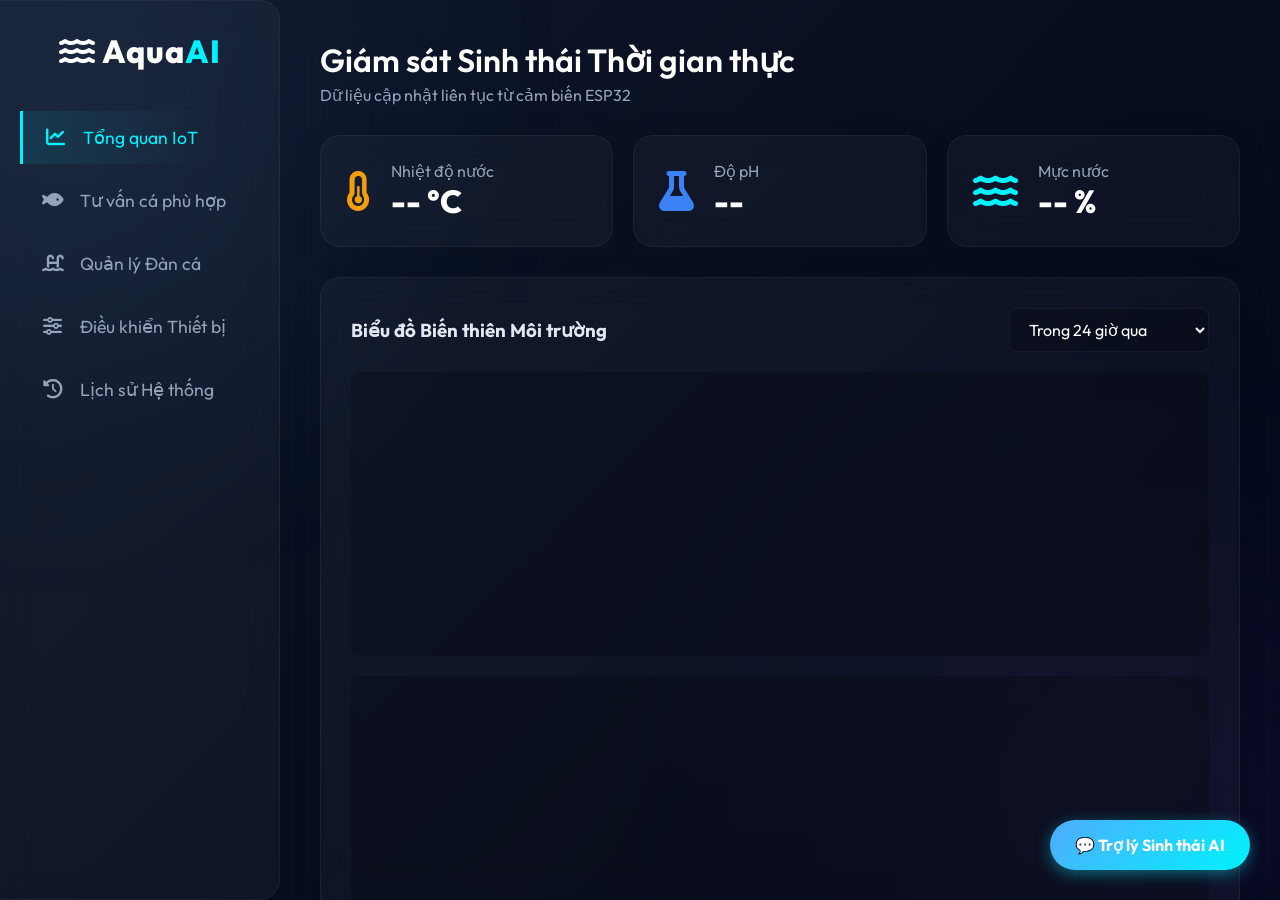
==== commit 95425224: "feat: Tich hop Chatbot RAG Ollama, Logic Mo, bo loc tim kiem ca va toi uu Backend" ====
--- a/frontend/index.html
+++ b/frontend/index.html
@@ -179,7 +179,7 @@
                                 </li>
                                 <li>
                                     <i class="fa-solid fa-fish text-green"></i> 
-                                    <span>Cá trong hồ:</span> <b id="res-detail-group">---</b>
+                                    <span>Cá trong hồ:</span> <b id="res-detail-fish">---</b>
                                 </li>
                             </ul>
                         </div>
@@ -539,6 +539,24 @@
         <option value="Cá Chép Koi">
     </datalist>
 
+    <!-- KHUNG CHATBOT AI -->
+    <div id="ai-chat-widget">
+        <button id="ai-chat-btn" onclick="toggleAIChat()">💬 Trợ lý Sinh thái AI</button>
+        <div id="ai-chat-box" class="hidden">
+            <div class="ai-chat-header">
+                <span>🤖 Chuyên gia Thủy sinh</span>
+                <button onclick="toggleAIChat()">✖</button>
+            </div>
+            <div id="ai-chat-messages">
+                <div class="message ai-msg">Chào bạn! Tôi là chuyên gia sinh thái. Bạn cần tư vấn về loài cá nào cho hồ của bạn?</div>
+            </div>
+            <div class="ai-chat-input">
+                <input type="text" id="ai-chat-input-text" placeholder="Hỏi về cá, nước, môi trường..." onkeypress="if(event.key === 'Enter') sendAIChat()">
+                <button onclick="sendAIChat()"><i class="fa-solid fa-paper-plane"></i></button>
+            </div>
+        </div>
+    </div>
+
     <script src="script.js?v=4"></script>
 </body>
 </html>
--- a/frontend/style.css
+++ b/frontend/style.css
@@ -129,3 +129,21 @@
 .styled-table th, .styled-table td { padding: 15px 20px; }
 .styled-table tbody tr { border-bottom: 1px solid var(--glass-border); transition: 0.2s; }
 .styled-table tbody tr:hover { background-color: rgba(255,255,255,0.02); }
+
+/* Giao diện Chatbot AI */
+#ai-chat-widget { position: fixed; bottom: 30px; right: 30px; z-index: 9999; }
+#ai-chat-btn { background: linear-gradient(135deg, var(--secondary), var(--primary)); color: white; border: none; padding: 15px 25px; border-radius: 30px; font-size: 16px; cursor: pointer; box-shadow: 0 4px 15px rgba(0,242,254,0.4); font-weight: bold; transition: 0.3s; }
+#ai-chat-btn:hover { transform: translateY(-3px); }
+#ai-chat-box { width: 380px; height: 500px; background: var(--dark-bg); border: 1px solid var(--primary); border-radius: 15px; box-shadow: 0 10px 30px rgba(0,0,0,0.5); display: flex; flex-direction: column; overflow: hidden; margin-bottom: 15px; }
+#ai-chat-box.hidden { display: none !important; }
+.ai-chat-header { background: linear-gradient(135deg, var(--secondary), var(--primary)); color: white; padding: 15px; display: flex; justify-content: space-between; font-weight: bold; font-size: 1.1rem; }
+.ai-chat-header button { background: none; border: none; color: white; cursor: pointer; font-size: 18px; }
+#ai-chat-messages { flex: 1; padding: 15px; overflow-y: auto; display: flex; flex-direction: column; gap: 12px; background: rgba(0,0,0,0.3); }
+.message { max-width: 85%; padding: 12px; border-radius: 12px; font-size: 0.95rem; line-height: 1.4; word-wrap: break-word; }
+.ai-msg { background: rgba(255,255,255,0.1); align-self: flex-start; border-bottom-left-radius: 2px; border: 1px solid rgba(255,255,255,0.05); }
+.user-msg { background: var(--primary); color: #000; align-self: flex-end; border-bottom-right-radius: 2px; font-weight: 500; }
+.ai-chat-input { display: flex; padding: 15px; border-top: 1px solid rgba(255,255,255,0.1); background: var(--dark-bg); }
+.ai-chat-input input { flex: 1; padding: 12px 15px; background: rgba(255,255,255,0.05); border: 1px solid rgba(255,255,255,0.2); color: white; border-radius: 20px; outline: none; transition: 0.3s; }
+.ai-chat-input input:focus { border-color: var(--primary); }
+.ai-chat-input button { background: var(--primary); border: none; color: #000; width: 40px; height: 40px; border-radius: 50%; margin-left: 10px; cursor: pointer; font-size: 1.1rem; transition: 0.3s; }
+.ai-chat-input button:hover { transform: scale(1.1); box-shadow: 0 0 10px var(--primary); }
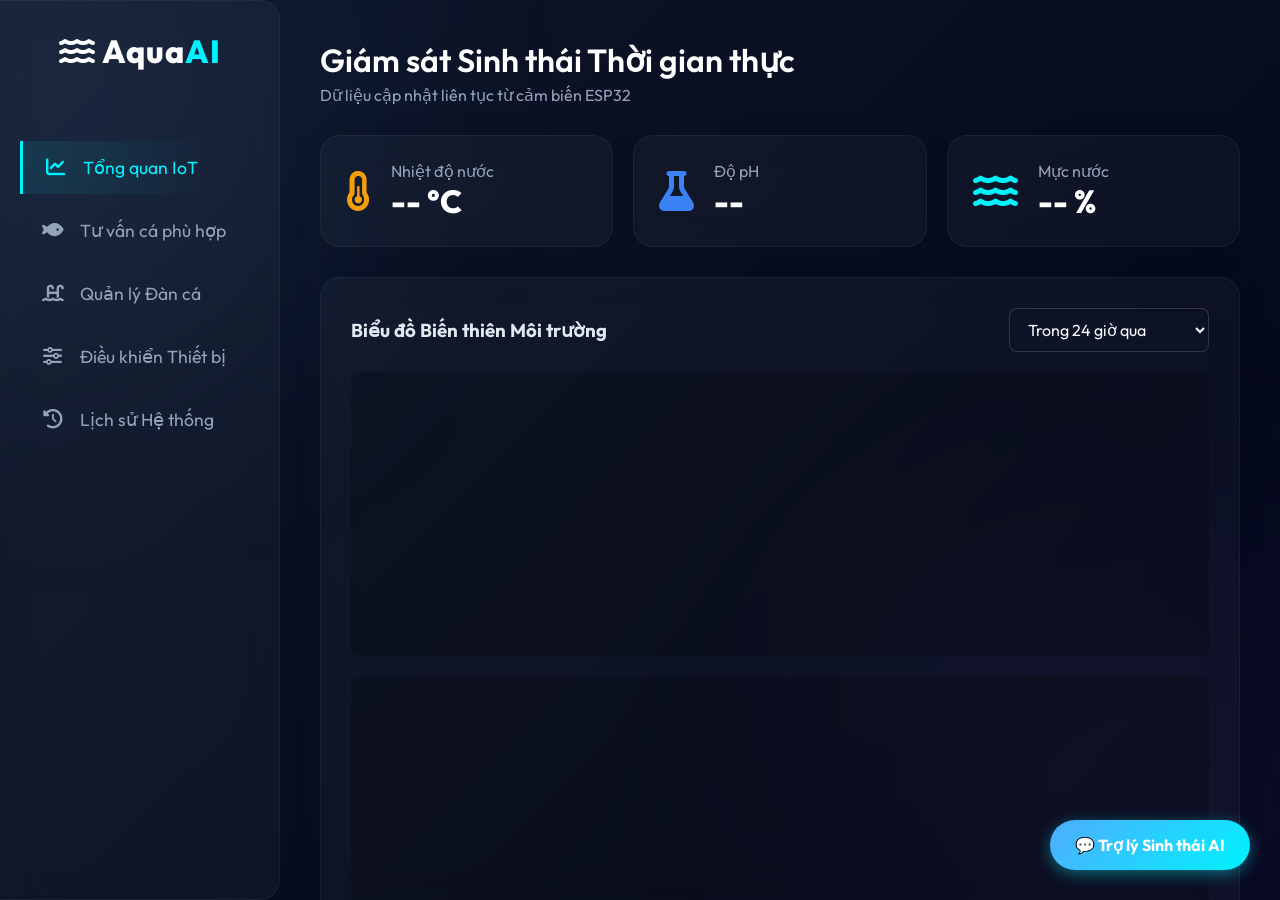
==== commit 0e3fc474: "update đồng bộ thiết bị, giao diện user admin v1" ====
--- a/frontend/index.html
+++ b/frontend/index.html
@@ -11,8 +11,27 @@
 </head>
 <body>
     <div class="dashboard-wrapper">
-        <aside class="sidebar glass-panel">
-            <div class="logo"><i class="fa-solid fa-water"></i> Aqua<span>AI</span></div>
+        <!-- THANH ĐIỀU HƯỚNG TRÊN CÙNG DÀNH CHO ĐIỆN THOẠI & TABLET -->
+        <header class="mobile-topbar glass-panel">
+            <div class="mobile-logo"><i class="fa-solid fa-water text-primary"></i> Aqua<span>AI</span></div>
+            <div style="display:flex; align-items:center; gap: 10px;">
+                <span class="mobile-badge"><i class="fa-solid fa-circle text-green" style="font-size: 8px;"></i> IoT Online</span>
+                <button id="mobile-menu-btn" class="mobile-menu-btn" aria-label="Mở Menu">
+                    <i class="fa-solid fa-bars"></i>
+                </button>
+            </div>
+        </header>
+
+        <!-- LỚP PHỦ MỜ KHI MỞ MENU TRÊN ĐIỆN THOẠI -->
+        <div id="sidebar-backdrop" class="sidebar-backdrop"></div>
+
+        <aside id="main-sidebar" class="sidebar glass-panel">
+            <div class="sidebar-header-box">
+                <div class="logo"><i class="fa-solid fa-water"></i> Aqua<span>AI</span></div>
+                <button id="sidebar-close-btn" class="sidebar-close-btn" aria-label="Đóng Menu">
+                    <i class="fa-solid fa-xmark"></i>
+                </button>
+            </div>
             <nav>
                 <button class="nav-btn active" data-tab="tab-overview"><i class="fa-solid fa-chart-line"></i> Tổng quan IoT</button>
                 <button class="nav-btn" data-tab="tab-ai"><i class="fa-solid fa-fish"></i> Tư vấn cá phù hợp</button>
@@ -360,90 +379,290 @@
                             </div>
                         </div>
 
-                        <!-- KHUNG 2: CẤU HÌNH CẢM BIẾN & MÔI TRƯỜNG -->
+                        <!-- KHUNG 2: CẤU HÌNH MÔI TRƯỜNG & TOẠ ĐỘ HỒ -->
                         <div class="control-card glass-panel" style="text-align: left;">
-                            <div class="control-header" style="text-align: center; margin-bottom: 10px;">
+                            <div class="control-header" style="text-align: center; margin-bottom: 12px;">
                                 <i class="fa-solid fa-sliders icon-large text-orange"></i>
-                                <h3>Cấu Hình Môi Trường & Cảm Biến</h3>
+                                <h3>Cấu Hình Môi Trường & Bể</h3>
                             </div>
                             
                             <div class="mt-3">
-                                <label>Ngưỡng Nhiệt độ an toàn (°C)</label><br>
-                                <div style="display:flex; gap:10px;">
-                                    <input type="number" id="set-temp-min" class="glass-input" style="width:100%" step="0.1">
-                                    <input type="number" id="set-temp-max" class="glass-input" style="width:100%" step="0.1">
-                                </div>
-                            </div>
+                                <label style="display:block; margin-bottom: 6px; font-weight: 500;">
+                                    Ngưỡng Nhiệt độ an toàn (°C)
+                                    <span class="tooltip-wrap">
+                                        <span class="tooltip-icon">?</span>
+                                        <span class="tooltip-box">Nếu nhiệt độ nước vượt quá khoảng Min - Max này, hệ thống sẽ kích hoạt báo động khẩn cấp và hú còi.</span>
+                                    </span>
+                                </label>
+                                <div style="display:flex; gap:10px; width: 100%;">
+                                    <input type="number" id="set-temp-min" class="glass-input" style="width: 50%;" step="0.1" placeholder="Min (24)">
+                                    <input type="number" id="set-temp-max" class="glass-input" style="width: 50%;" step="0.1" placeholder="Max (28)">
+                                </div>
+                            </div>
+
                             <div class="mt-3">
-                                <label>Ngưỡng Độ pH an toàn</label><br>
-                                <div style="display:flex; gap:10px;">
-                                    <input type="number" id="set-ph-min" class="glass-input" style="width:100%" step="0.1">
-                                    <input type="number" id="set-ph-max" class="glass-input" style="width:100%" step="0.1">
-                                </div>
-                            </div>
+                                <label style="display:block; margin-bottom: 6px; font-weight: 500;">
+                                    Ngưỡng Độ pH an toàn
+                                    <span class="tooltip-wrap">
+                                        <span class="tooltip-icon">?</span>
+                                        <span class="tooltip-box">Dải pH thích hợp cho cá sống khỏe. Thấp hơn là nước bị chua (axit), cao hơn là nước bị kiềm mạnh.</span>
+                                    </span>
+                                </label>
+                                <div style="display:flex; gap:10px; width: 100%;">
+                                    <input type="number" id="set-ph-min" class="glass-input" style="width: 50%;" step="0.1" placeholder="Min (6.5)">
+                                    <input type="number" id="set-ph-max" class="glass-input" style="width: 50%;" step="0.1" placeholder="Max (7.5)">
+                                </div>
+                            </div>
+
                             <div class="mt-3">
-                                <label>Cảnh báo Cạn Nước (%)</label><br>
-                                <input type="number" id="set-water-min" class="glass-input" style="width:100%">
+                                <label style="display:block; margin-bottom: 6px; font-weight: 500;">
+                                    Cảnh báo Cạn Nước (%)
+                                    <span class="tooltip-wrap">
+                                        <span class="tooltip-icon">?</span>
+                                        <span class="tooltip-box">Khi nước bốc hơi hoặc rò rỉ tụt dưới mức % này, còi sẽ hú báo động để bạn kịp châm nước, chống cháy máy lọc/sưởi.</span>
+                                    </span>
+                                </label>
+                                <input type="number" id="set-water-min" class="glass-input" style="width:100%" placeholder="Ví dụ: 30" min="5" max="90">
                             </div>
 
                             <hr style="border-color: rgba(255,255,255,0.1); margin: 15px 0;">
                             
-                            <h4 class="text-primary" style="font-size: 0.9rem;">Toạ độ Cảm biến Siêu âm</h4>
-                            <div style="display:flex; gap:10px; margin-top: 5px;">
-                                <div style="flex:1;">
-                                    <label>Chiều cao lắp Cảm biến (cm)</label><br>
-                                    <input type="number" id="set-sieu-am-day" class="glass-input" style="width:100%" step="0.1" value="45">
-                                    <p style="font-size: 0.75rem; color: #94a3b8; margin-top:3px;">*Từ mắt cảm biến xuống sát ĐÁY</p>
-                                </div>
-                                <div style="flex:1;">
-                                    <label>Mực nước Max mong muốn (cm)</label><br>
-                                    <input type="number" id="set-sieu-am-tran" class="glass-input" style="width:100%" step="0.1" value="38">
-                                    <small class="text-gray" style="font-size:0.75rem; display:block; margin-top:3px;">Không vượt quá: Chiều cao hồ - 2cm</small>
-                                    <p style="font-size: 0.75rem; color: #f59e0b; margin-top:3px;">*Tối đa = Chiều cao hồ - 2cm</p>
+                            <h4 class="text-primary" style="font-size: 0.95rem; margin-bottom: 8px;"><i class="fa-solid fa-ruler-vertical"></i> Toạ độ Cảm biến Siêu âm</h4>
+                            <div style="display:flex; gap:10px; width: 100%;">
+                                <div style="width: 50%;">
+                                    <label style="font-size: 0.82rem;">
+                                        Cao độ Cảm biến (cm):
+                                        <span class="tooltip-wrap">
+                                            <span class="tooltip-icon">?</span>
+                                            <span class="tooltip-box">Đo bằng thước từ mép ngoài mắt loa siêu âm thẳng xuống ĐÁY trong của hồ. Dùng làm mốc gốc đo.</span>
+                                        </span>
+                                    </label>
+                                    <input type="number" id="set-sieu-am-day" class="glass-input" style="width:100%" step="0.1" value="26.5">
+                                    <p style="font-size: 0.72rem; color: #94a3b8; margin-top:3px;">*Từ mắt loa đến ĐÁY hồ</p>
+                                </div>
+                                <div style="width: 50%;">
+                                    <label style="font-size: 0.82rem;">
+                                        Mực nước Max (cm):
+                                        <span class="tooltip-wrap">
+                                            <span class="tooltip-icon">?</span>
+                                            <span class="tooltip-box">Chiều cao mực nước tối đa bạn muốn có trong hồ (tương ứng 100% đầy). Khuyến nghị cách miệng hồ ít nhất 2cm.</span>
+                                        </span>
+                                    </label>
+                                    <input type="number" id="set-sieu-am-tran" class="glass-input" style="width:100%" step="0.1" value="16.0">
+                                    <p style="font-size: 0.72rem; color: #f59e0b; margin-top:3px;">*Mực nước mong muốn</p>
                                 </div>
                             </div>
                             
                             <div class="mt-3">
-                                <label>Tần suất gửi dữ liệu (giây)</label><br>
-                                <input type="number" id="set-chu-ky" class="glass-input" style="width:100%" value="60">
+                                <label style="font-size: 0.85rem;">
+                                    Tần suất gửi dữ liệu (giây):
+                                    <span class="tooltip-wrap">
+                                        <span class="tooltip-icon">?</span>
+                                        <span class="tooltip-box">Khoảng thời gian ESP32 gửi thông số về Web (mặc định 60s). Khi đang bơm thay nước, hệ thống tự tăng tốc lên 1s/lần.</span>
+                                    </span>
+                                </label>
+                                <input type="number" id="set-chu-ky" class="glass-input" style="width:100%" value="60" min="5" max="3600">
                             </div>
                         </div>
 
                         <!-- KHUNG 3: HỆ THỐNG THAY NƯỚC -->
                         <div class="control-card glass-panel" style="text-align: left;">
-                            <div class="control-header" style="text-align: center; margin-bottom: 10px;">
+                            <div class="control-header" style="text-align: center; margin-bottom: 12px;">
                                 <i class="fa-solid fa-droplet icon-large text-blue"></i>
                                 <h3>Hệ Thống Thay Nước</h3>
                             </div>
                             
-                            <h4 class="mt-3 text-yellow" style="font-size: 0.95rem;">1. Thay Nước Tự Động (Lịch)</h4>
-                            <div class="mt-2">
-                                <label>Lượng nước thay (%)</label><br>
-                                <input type="number" id="set-phan-tram-thay" class="glass-input" style="width:100%" placeholder="Ví dụ: 30" step="1">
-                            </div>
-                            <div style="display:flex; gap:10px; margin-top: 10px;">
-                                <div style="flex:1;">
-                                    <label>Giờ kích hoạt</label><br>
-                                    <input type="time" id="set-lich-gio" class="glass-input" style="width:100%">
-                                </div>
-                                <div style="flex:1;">
-                                    <label>Ngày (Thứ)</label><br>
-                                    <input type="text" id="set-lich-thu" class="glass-input" style="width:100%" placeholder="2,4,6 hoặc 8">
-                                </div>
-                            </div>
-                            <p style="font-size: 0.8rem; color: #94a3b8; margin-top: 5px;">*2: Thứ 2 | 8: Chủ nhật. Nhập các ngày cách nhau bằng dấu phẩy.</p>
+                            <!-- 1. Hẹn giờ tự động -->
+                            <div style="background: rgba(0,0,0,0.25); padding: 12px; border-radius: 8px; margin-bottom: 15px; border: 1px solid rgba(255,255,255,0.05);">
+                                <h4 class="text-yellow" style="font-size: 0.95rem; margin-bottom: 8px;"><i class="fa-regular fa-clock"></i> 1. Thay Nước Tự Động (Lịch)</h4>
+                                <div>
+                                    <label style="font-size: 0.85rem;">
+                                        Lượng nước thay (%):
+                                        <span class="tooltip-wrap">
+                                            <span class="tooltip-icon">?</span>
+                                            <span class="tooltip-box">Tỷ lệ % nước hồ cần xả ra và bơm bù vào tự động theo lịch (khuyên dùng từ 20% đến 40% để cá không sốc nước).</span>
+                                        </span>
+                                    </label>
+                                    <input type="number" id="set-phan-tram-thay" class="glass-input" style="width:100%" placeholder="Ví dụ: 30" step="1" min="0" max="100">
+                                </div>
+                                <div style="display:flex; gap:10px; margin-top: 8px; width: 100%;">
+                                    <div style="width: 50%;">
+                                        <label style="font-size: 0.82rem; font-weight: 500;">
+                                            Giờ kích hoạt (24h):
+                                            <span class="tooltip-wrap">
+                                                <span class="tooltip-icon">?</span>
+                                                <span class="tooltip-box">Chuẩn 24 giờ (từ 00:00 đến 23:59). Không bị nhầm lẫn giữa ngày và đêm (AM/PM).</span>
+                                            </span>
+                                        </label>
+                                        <div style="display:flex; gap:4px; align-items:center;">
+                                            <select id="set-lich-gio-h" class="glass-input" style="flex:1; padding: 6px 4px; font-weight: bold; color: #38bdf8; text-align: center;">
+                                                <option value="00">00h</option><option value="01">01h</option><option value="02">02h</option><option value="03">03h</option>
+                                                <option value="04">04h</option><option value="05">05h</option><option value="06">06h</option><option value="07">07h</option>
+                                                <option value="08" selected>08h</option><option value="09">09h</option><option value="10">10h</option><option value="11">11h</option>
+                                                <option value="12">12h</option><option value="13">13h</option><option value="14">14h</option><option value="15">15h</option>
+                                                <option value="16">16h</option><option value="17">17h</option><option value="18">18h</option><option value="19">19h</option>
+                                                <option value="20">20h</option><option value="21">21h</option><option value="22">22h</option><option value="23">23h</option>
+                                            </select>
+                                            <span style="font-weight: bold; color: #94a3b8;">:</span>
+                                            <select id="set-lich-gio-m" class="glass-input" style="flex:1; padding: 6px 4px; font-weight: bold; color: #38bdf8; text-align: center;">
+                                                <option value="00" selected>00p</option><option value="05">05p</option><option value="10">10p</option><option value="15">15p</option>
+                                                <option value="20">20p</option><option value="25">25p</option><option value="30">30p</option><option value="35">35p</option>
+                                                <option value="40">40p</option><option value="45">45p</option><option value="50">50p</option><option value="55">55p</option>
+                                            </select>
+                                        </div>
+                                        <input type="hidden" id="set-lich-gio" value="08:00">
+                                    </div>
+                                    <div style="width: 50%;">
+                                        <label style="font-size: 0.82rem; font-weight: 500;">
+                                            Chu kỳ lặp lại:
+                                            <span class="tooltip-wrap">
+                                                <span class="tooltip-icon">?</span>
+                                                <span class="tooltip-box">Chọn "Mỗi 24 giờ" để hệ thống tự động thay nước hằng ngày vào giờ đã chọn, hoặc chọn tùy chỉnh từng Thứ.</span>
+                                            </span>
+                                        </label>
+                                        <select id="set-lich-chu-ky" class="glass-input" style="width:100%; padding: 6px 6px; font-size: 0.82rem; color: #fbbf24;">
+                                            <option value="daily">Mỗi 24 giờ (Hằng ngày)</option>
+                                            <option value="custom">Tùy chọn theo Thứ</option>
+                                        </select>
+                                    </div>
+                                </div>
+                                <div id="lich-thu-wrap" class="hidden mt-2">
+                                    <label style="font-size: 0.78rem;">Các ngày kích hoạt trong tuần (Thứ):</label>
+                                    <input type="text" id="set-lich-thu" class="glass-input" style="width:100%" placeholder="VD: 2,4,6 hoặc 8">
+                                    <p style="font-size: 0.72rem; color: #94a3b8; margin-top: 3px;">*2: Thứ 2 | 8: Chủ nhật. Ngăn cách bằng dấu phẩy.</p>
+                                </div>
+                            </div>
                             
-                            <hr style="border-color: rgba(255,255,255,0.1); margin: 20px 0;">
-                            
-                            <h4 class="text-green" style="font-size: 0.95rem;">2. Thay Nước Ngay (Thủ Công)</h4>
-                            <div style="display:flex; gap:10px; align-items: flex-end; margin-top: 10px;">
-                                <div style="flex:1;">
-                                    <label>Lượng nước cần rút (%)</label><br>
-                                    <input type="number" id="quick-water-percent" class="glass-input" style="width:100%" placeholder="Ví dụ: 20" step="1" value="20">
-                                </div>
-                                <button type="button" id="btn-quick-water" class="btn-gradient" style="padding: 10px 15px; font-size: 0.9rem;">BẮT ĐẦU THAY</button>
-                            </div>
-                            <p id="quick-water-status" class="mt-3 text-orange hidden" style="font-size: 0.85rem; font-weight: bold;"><i class="fa-solid fa-spinner fa-spin"></i> Đang chạy chu trình thay nước...</p>
+                            <!-- 2. Thay nước ngay thủ công -->
+                            <div style="background: rgba(0,0,0,0.25); padding: 12px; border-radius: 8px; border: 1px solid rgba(255,255,255,0.05);">
+                                <h4 class="text-green" style="font-size: 0.95rem; margin-bottom: 8px;"><i class="fa-solid fa-play"></i> 2. Thay Nước Ngay (Thủ Công)</h4>
+                                <div style="display:flex; gap:10px; align-items: flex-end; width: 100%;">
+                                    <div style="flex: 1.2; min-width: 0;">
+                                        <label style="font-size: 0.85rem; font-weight: 500;">
+                                            Lượng nước cần rút (%):
+                                            <span class="tooltip-wrap">
+                                                <span class="tooltip-icon">?</span>
+                                                <span class="tooltip-box">Hút ra lượng nước tương ứng. ESP32 tự động ngắt bơm xả chính xác tại biên ngay khi đạt đủ lượng rút mà không bị trễ.</span>
+                                            </span>
+                                        </label>
+                                        <input type="number" id="quick-water-percent" class="glass-input" style="width:100%; font-weight: bold; font-size: 1.15rem; color: #00f2fe;" placeholder="20" step="1" value="20" min="5" max="100">
+                                    </div>
+                                    <button type="button" id="btn-quick-water" class="btn-gradient" style="flex: 1; min-width: 0; padding: 12px 8px; font-size: 0.88rem; font-weight: bold; border-radius: 8px; white-space: nowrap;">
+                                        <i class="fa-solid fa-water"></i> BẮT ĐẦU
+                                    </button>
+                                </div>
+
+                                <!-- LỰA CHỌN TỰ BƠM CẤP LẠI (MẶC ĐỊNH BỎ TÍCH: CHỈ RÚT NƯỚC RỒI DỪNG) -->
+                                <div class="mt-2" style="background: rgba(56, 189, 248, 0.08); border: 1px solid rgba(56, 189, 248, 0.25); padding: 8px 10px; border-radius: 6px;">
+                                    <label style="display: flex; align-items: center; gap: 8px; font-size: 0.82rem; cursor: pointer; color: #38bdf8; margin: 0;">
+                                        <input type="checkbox" id="quick-water-auto-refill" style="width: 16px; height: 16px; accent-color: #38bdf8; cursor: pointer; flex-shrink: 0;">
+                                        <span style="font-weight: 500;">Tự động bơm cấp đầy lại sau khi xả</span>
+                                        <span class="tooltip-wrap">
+                                            <span class="tooltip-icon">?</span>
+                                            <span class="tooltip-box">Nếu tích chọn: Bơm xả hút xong sẽ tự kích hoạt Bơm Cấp bù nước mới cho đầy hồ. Nếu KHÔNG tích (mặc định): Hệ thống chỉ xả đúng % bạn chọn rồi dừng hẳn.</span>
+                                        </span>
+                                    </label>
+                                    <p style="font-size: 0.72rem; color: #94a3b8; margin: 4px 0 0 24px;">*Mặc định: Chỉ rút nước rồi dừng, không tự bơm bù.</p>
+                                </div>
+
+                                <!-- LỰA CHỌN THAY TOÀN BỘ (DỌN HỒ) -->
+                                <div class="mt-2" style="background: rgba(245, 158, 11, 0.08); border: 1px solid rgba(245, 158, 11, 0.25); padding: 8px 10px; border-radius: 6px;">
+                                    <label style="display: flex; align-items: center; gap: 8px; font-size: 0.82rem; cursor: pointer; color: #f59e0b; margin: 0;">
+                                        <input type="checkbox" id="quick-water-drain-only" style="width: 16px; height: 16px; accent-color: #f59e0b; cursor: pointer; flex-shrink: 0;">
+                                        <span style="font-weight: 500;">Chỉ xả cạn để dọn hồ (Rút tới đáy 2.5cm)</span>
+                                        <span class="tooltip-wrap">
+                                            <span class="tooltip-icon">?</span>
+                                            <span class="tooltip-box">Bơm xả sẽ hút cạn nước cách đáy 2.5cm rồi dừng hẳn, không tự cấp nước mới vào để bạn kịp lau chùi vệ sinh hồ.</span>
+                                        </span>
+                                    </label>
+                                    <p style="font-size: 0.72rem; color: #94a3b8; margin: 4px 0 0 24px;">*Tự tắt còi báo cạn, dừng an toàn cách đáy 2.5cm.</p>
+                                </div>
+
+                                <p id="quick-water-status" class="mt-2 text-orange hidden" style="font-size: 0.85rem; font-weight: bold;"><i class="fa-solid fa-spinner fa-spin"></i> Đang chạy chu trình thay nước...</p>
+                            </div>
+                        </div>
+
+                        <!-- KHUNG 4: CÒI BÁO ĐỘNG & HIỆU CHUẨN PH TÁCH RIÊNG ĐỘC LẬP -->
+                        <div class="control-card glass-panel" style="text-align: left;">
+                            <div class="control-header" style="text-align: center; margin-bottom: 12px;">
+                                <i class="fa-solid fa-microchip-awesome icon-large text-yellow"></i>
+                                <h3>Còi Báo & Hiệu Chuẩn pH</h3>
+                            </div>
+
+                            <!-- 1. CẤU HÌNH CÒI CHU KỲ -->
+                            <div style="background: rgba(239, 68, 68, 0.08); border: 1px solid rgba(239, 68, 68, 0.25); border-radius: 8px; padding: 12px; margin-bottom: 15px;">
+                                <div style="display: flex; justify-content: space-between; align-items: center; margin-bottom: 6px;">
+                                    <h4 class="text-red" style="font-size: 0.95rem; margin: 0;">
+                                        <i class="fa-solid fa-bullhorn"></i> Còi Cảnh Báo Chu Kỳ
+                                        <span class="tooltip-wrap">
+                                            <span class="tooltip-icon">?</span>
+                                            <span class="tooltip-box">Còi hú ngắt quãng theo nhịp Hú / Nghỉ thay vì kêu 100% thời gian, giúp bạn nhận biết sự cố mà không bị nhức đầu.</span>
+                                        </span>
+                                    </h4>
+                                    <label class="toggle-switch" style="transform: scale(0.85);"><input type="checkbox" id="set-coi-enable" checked><span class="slider"></span></label>
+                                </div>
+                                <p style="font-size: 0.75rem; color: #94a3b8; margin-bottom: 8px;">Hú ngắt quãng chống chói tai khi có cảnh báo môi trường.</p>
+                                <div style="display: flex; gap: 8px; margin-bottom: 8px; width: 100%;">
+                                    <div style="width: 50%;">
+                                        <label style="font-size: 0.78rem;">
+                                            Hú trong (giây):
+                                            <span class="tooltip-wrap">
+                                                <span class="tooltip-icon">?</span>
+                                                <span class="tooltip-box">Thời gian còi kêu liên tục mỗi chu kỳ (khuyên dùng 5 - 15 giây).</span>
+                                            </span>
+                                        </label>
+                                        <input type="number" id="set-coi-on" class="glass-input" style="width:100%" value="10" min="1" max="60">
+                                    </div>
+                                    <div style="width: 50%;">
+                                        <label style="font-size: 0.78rem;">
+                                            Nghỉ trong (giây):
+                                            <span class="tooltip-wrap">
+                                                <span class="tooltip-icon">?</span>
+                                                <span class="tooltip-box">Thời gian còi tạm im lặng trước khi kêu tiếp chu kỳ sau (khuyên dùng 20 - 60 giây).</span>
+                                            </span>
+                                        </label>
+                                        <input type="number" id="set-coi-off" class="glass-input" style="width:100%" value="30" min="5" max="300">
+                                    </div>
+                                </div>
+                                <div>
+                                    <label style="font-size: 0.78rem;">
+                                        Tạm hoãn khi bấm nút (Snooze - phút):
+                                        <span class="tooltip-wrap">
+                                            <span class="tooltip-icon">?</span>
+                                            <span class="tooltip-box">Khi đang có sự cố, nếu bạn bấm nút Snooze trên Web hoặc giữ Nút 5 trên mạch 1.5s, còi sẽ im lặng trong số phút này để bạn khắc phục sự cố.</span>
+                                        </span>
+                                    </label>
+                                    <input type="number" id="set-coi-snooze" class="glass-input" style="width:100%" value="5" min="1" max="60">
+                                </div>
+                            </div>
+
+                            <!-- 2. HIỆU CHUẨN CẢM BIẾN PH (DIYMORE PH-4502C) -->
+                            <div style="background: rgba(59, 130, 246, 0.08); border: 1px solid rgba(59, 130, 246, 0.25); border-radius: 8px; padding: 12px;">
+                                <h4 class="text-blue" style="font-size: 0.95rem; margin-bottom: 6px;">
+                                    <i class="fa-solid fa-flask-vial"></i> Hiệu Chuẩn pH (PH-4502C)
+                                    <span class="tooltip-wrap">
+                                        <span class="tooltip-icon">?</span>
+                                        <span class="tooltip-box">Đầu dò pH công nghiệp cần được cân chỉnh điểm mốc để triệt tiêu sai số điện áp trên module PH-4502C.</span>
+                                    </span>
+                                </h4>
+                                <p style="font-size: 0.75rem; color: #94a3b8; margin-bottom: 8px;">Nhúng đầu dò vào nước lọc/dung dịch chuẩn rồi bấm Cân Chỉnh.</p>
+                                <div style="display: flex; gap: 8px; align-items: flex-end; width: 100%;">
+                                    <div style="flex: 1.1; min-width: 0;">
+                                        <label style="font-size: 0.8rem; font-weight: 500;">
+                                            pH mẫu chuẩn:
+                                            <span class="tooltip-wrap">
+                                                <span class="tooltip-icon">?</span>
+                                                <span class="tooltip-box">Độ pH của dung dịch mẫu bạn đang nhúng đầu dò vào (thường là nước lọc/nước cất pH 7.0 hoặc gói bột đệm pH 4.0 / 6.86).</span>
+                                            </span>
+                                        </label>
+                                        <input type="number" id="calib-ph-val" class="glass-input" style="width:100%; font-weight: bold; font-size: 1.1rem; color: #38bdf8;" value="7.0" step="0.1">
+                                    </div>
+                                    <button type="button" id="btn-calib-ph" class="btn-gradient" style="flex: 1.2; min-width: 0; padding: 11px 8px; font-size: 0.82rem; white-space: nowrap; background: linear-gradient(135deg, #3b82f6 0%, #1d4ed8 100%); border-radius: 8px;">
+                                        <i class="fa-solid fa-crosshairs"></i> Cân Chỉnh
+                                    </button>
+                                </div>
+                                <p id="calib-ph-msg" class="text-green hidden mt-2" style="font-size: 0.78rem; font-weight: bold;"></p>
+                            </div>
                         </div>
 
                     </div>
--- a/frontend/style.css
+++ b/frontend/style.css
@@ -65,17 +65,105 @@
 
 /* INPUT STYLES */
 .glass-input {
-    background: rgba(0,0,0,0.2);
-    border: 1px solid var(--glass-border);
-    color: white;
-    padding: 10px 15px;
+    background: rgba(15, 23, 42, 0.6) !important;
+    border: 1px solid rgba(255, 255, 255, 0.15);
+    color: #f8fafc !important;
+    padding: 10px 14px;
     border-radius: 8px;
     outline: none;
     font-size: 1rem;
-    transition: 0.3s;
-}
-.glass-input:focus { border-color: var(--primary); }
+    line-height: 1.4;
+    transition: all 0.25s ease;
+    box-shadow: inset 0 2px 4px rgba(0, 0, 0, 0.2);
+    box-sizing: border-box;
+    max-width: 100%;
+    min-width: 0; /* Cực kỳ quan trọng: ngăn flexbox item bị bung ra ngoài viền */
+}
+.glass-input::placeholder {
+    color: #64748b !important;
+}
+.glass-input:focus {
+    border-color: var(--primary) !important;
+    background: rgba(15, 23, 42, 0.85) !important;
+    box-shadow: 0 0 10px rgba(0, 242, 254, 0.25);
+}
+/* Đảm bảo số trong ô number input hiện rõ ràng */
+input[type="number"].glass-input {
+    color: #38bdf8 !important;
+    font-weight: 600;
+}
 select.glass-input option { background: var(--dark-bg); color: white; }
+
+/* TOOLTIP GIẢI THÍCH THUẬT NGỮ */
+.tooltip-wrap {
+    position: relative;
+    display: inline-flex;
+    align-items: center;
+    gap: 6px;
+}
+.tooltip-icon {
+    display: inline-flex;
+    align-items: center;
+    justify-content: center;
+    width: 17px;
+    height: 17px;
+    border-radius: 50%;
+    background: rgba(148, 163, 184, 0.2);
+    border: 1px solid rgba(148, 163, 184, 0.4);
+    color: #cbd5e1;
+    font-size: 0.72rem;
+    font-weight: 700;
+    cursor: help;
+    transition: all 0.2s ease;
+    user-select: none;
+    line-height: 1;
+}
+.tooltip-icon:hover {
+    background: var(--primary);
+    color: #0f172a;
+    border-color: var(--primary);
+    transform: scale(1.15);
+    box-shadow: 0 0 8px rgba(0, 242, 254, 0.6);
+}
+.tooltip-box {
+    visibility: hidden;
+    opacity: 0;
+    position: absolute;
+    bottom: 125%;
+    left: 50%;
+    transform: translateX(-50%) translateY(4px);
+    width: 250px;
+    background: rgba(15, 23, 42, 0.95);
+    color: #f1f5f9;
+    text-align: left;
+    padding: 10px 12px;
+    border-radius: 8px;
+    font-size: 0.78rem;
+    font-weight: 400;
+    line-height: 1.4;
+    border: 1px solid rgba(0, 242, 254, 0.3);
+    box-shadow: 0 10px 25px rgba(0, 0, 0, 0.6);
+    backdrop-filter: blur(8px);
+    z-index: 1000;
+    pointer-events: none;
+    transition: opacity 0.25s ease, transform 0.25s ease, visibility 0.25s ease;
+}
+.tooltip-box::after {
+    content: "";
+    position: absolute;
+    top: 100%;
+    left: 50%;
+    margin-left: -5px;
+    border-width: 5px;
+    border-style: solid;
+    border-color: rgba(15, 23, 42, 0.95) transparent transparent transparent;
+}
+.tooltip-wrap:hover .tooltip-box,
+.tooltip-icon:hover + .tooltip-box {
+    visibility: visible;
+    opacity: 1;
+    transform: translateX(-50%) translateY(0);
+}
 
 /* MODULE 2 */
 .ai-panel { max-width: 700px; margin: 0 auto; padding: 40px; }
@@ -111,10 +199,20 @@
 .compatibility-list li b { color: #fff; flex: 1; }
 
 /* MODULE 3 */
-.control-grid { display: grid; grid-template-columns: repeat(auto-fit, minmax(300px, 1fr)); gap: 25px; }
-.control-card { padding: 30px; text-align: center; }
-.control-header { margin-bottom: 25px; }
-.control-header h3 { margin-top: 15px; font-weight: 600; }
+.control-grid { 
+    display: grid; 
+    grid-template-columns: repeat(auto-fit, minmax(320px, 1fr)); 
+    gap: 25px; 
+}
+.control-card { 
+    padding: 24px; 
+    text-align: center; 
+    display: flex;
+    flex-direction: column;
+    justify-content: flex-start;
+}
+.control-header { margin-bottom: 20px; }
+.control-header h3 { margin-top: 10px; font-weight: 600; font-size: 1.15rem; }
 .toggle-switch { position: relative; display: inline-block; width: 70px; height: 34px; }
 .toggle-switch input { opacity: 0; width: 0; height: 0; }
 .slider { position: absolute; cursor: pointer; top: 0; left: 0; right: 0; bottom: 0; background-color: #334155; transition: .4s; border-radius: 34px; }
@@ -147,3 +245,305 @@
 .ai-chat-input input:focus { border-color: var(--primary); }
 .ai-chat-input button { background: var(--primary); border: none; color: #000; width: 40px; height: 40px; border-radius: 50%; margin-left: 10px; cursor: pointer; font-size: 1.1rem; transition: 0.3s; }
 .ai-chat-input button:hover { transform: scale(1.1); box-shadow: 0 0 10px var(--primary); }
+
+/* ========================================================
+   RESPONSIVE DESIGN SYSTEM (MOBILE & TABLET ADAPTATION)
+   ======================================================== */
+
+/* Mặc định trên Desktop: Ẩn các thành phần của Mobile */
+.mobile-topbar { display: none; }
+.sidebar-backdrop { 
+    display: none; 
+    position: fixed; 
+    inset: 0; 
+    background: rgba(0, 0, 0, 0.7); 
+    backdrop-filter: blur(4px); 
+    -webkit-backdrop-filter: blur(4px); 
+    z-index: 998; 
+    opacity: 0; 
+    transition: opacity 0.3s ease; 
+}
+.sidebar-backdrop.active { display: block; opacity: 1; }
+.sidebar-close-btn { display: none; }
+.sidebar-header-box { display: block; margin-bottom: 30px; }
+
+/* 1. MÀN HÌNH TABLET & LAPTOP NHỎ (<= 1024px) */
+@media (max-width: 1024px) {
+    .control-grid {
+        grid-template-columns: repeat(auto-fit, minmax(280px, 1fr));
+        gap: 18px;
+    }
+}
+
+/* 2. MÀN HÌNH MOBILE & TABLET DỌC (<= 992px) */
+@media (max-width: 992px) {
+    .dashboard-wrapper {
+        flex-direction: column;
+        height: 100vh;
+        overflow-x: hidden;
+    }
+
+    /* Thanh Header Mobile cố định */
+    .mobile-topbar {
+        display: flex;
+        justify-content: space-between;
+        align-items: center;
+        padding: 12px 18px;
+        position: sticky;
+        top: 0;
+        z-index: 900;
+        background: rgba(15, 23, 42, 0.9);
+        backdrop-filter: blur(20px);
+        -webkit-backdrop-filter: blur(20px);
+        border-radius: 0 0 16px 16px;
+        border-top: none;
+        border-left: none;
+        border-right: none;
+        box-shadow: 0 4px 20px rgba(0, 0, 0, 0.3);
+    }
+    .mobile-logo {
+        font-size: 1.35rem;
+        font-weight: 800;
+        color: #fff;
+        display: flex;
+        align-items: center;
+        gap: 8px;
+        letter-spacing: 0.5px;
+    }
+    .mobile-logo span { color: var(--primary); }
+    .mobile-badge {
+        font-size: 0.72rem;
+        padding: 4px 10px;
+        background: rgba(16, 185, 129, 0.12);
+        border: 1px solid rgba(16, 185, 129, 0.35);
+        border-radius: 20px;
+        color: #10b981;
+        font-weight: 600;
+        display: inline-flex;
+        align-items: center;
+        gap: 6px;
+    }
+    .mobile-menu-btn {
+        background: rgba(255, 255, 255, 0.08);
+        border: 1px solid var(--glass-border);
+        color: #fff;
+        width: 40px;
+        height: 40px;
+        border-radius: 10px;
+        font-size: 1.2rem;
+        display: flex;
+        align-items: center;
+        justify-content: center;
+        cursor: pointer;
+        transition: all 0.2s ease;
+    }
+    .mobile-menu-btn:active {
+        background: var(--primary);
+        color: #0f172a;
+        transform: scale(0.95);
+    }
+
+    /* Menu Drawer trượt từ bên trái */
+    .sidebar {
+        position: fixed;
+        top: 0;
+        left: 0;
+        bottom: 0;
+        width: 290px;
+        max-width: 82vw;
+        z-index: 1000;
+        transform: translateX(-100%);
+        transition: transform 0.35s cubic-bezier(0.33, 1, 0.68, 1);
+        border-radius: 0 24px 24px 0;
+        background: rgba(15, 23, 42, 0.96);
+        backdrop-filter: blur(28px);
+        -webkit-backdrop-filter: blur(28px);
+        box-shadow: 15px 0 40px rgba(0, 0, 0, 0.6);
+        padding: 24px 18px;
+        overflow-y: auto;
+    }
+    .sidebar.active {
+        transform: translateX(0);
+    }
+    .sidebar-header-box {
+        display: flex;
+        justify-content: space-between;
+        align-items: center;
+        margin-bottom: 25px;
+    }
+    .sidebar-header-box .logo {
+        margin-bottom: 0;
+        font-size: 1.6rem;
+    }
+    .sidebar-close-btn {
+        display: flex;
+        align-items: center;
+        justify-content: center;
+        width: 36px;
+        height: 36px;
+        background: rgba(255, 255, 255, 0.08);
+        border: none;
+        border-radius: 50%;
+        color: #94a3b8;
+        font-size: 1.15rem;
+        cursor: pointer;
+        transition: 0.2s;
+    }
+    .sidebar-close-btn:active {
+        background: rgba(239, 68, 68, 0.3);
+        color: #ef4444;
+    }
+
+    /* Khu vực nội dung trên mobile */
+    .content-area {
+        padding: 20px 16px 90px 16px;
+        flex: 1;
+        overflow-y: auto;
+        -webkit-overflow-scrolling: touch;
+    }
+    .header-title {
+        margin-bottom: 20px;
+    }
+    .header-title h2 {
+        font-size: 1.55rem;
+    }
+    .header-title p {
+        font-size: 0.85rem;
+    }
+}
+
+/* 3. MÀN HÌNH ĐIỆN THOẠI PHỔ THÔNG (<= 640px) */
+@media (max-width: 640px) {
+    .content-area {
+        padding: 14px 10px 100px 10px;
+    }
+    .header-title h2 {
+        font-size: 1.35rem;
+    }
+    .header-title p {
+        font-size: 0.8rem;
+    }
+
+    /* TAB 1: Sensor cards full width */
+    .sensor-cards {
+        grid-template-columns: 1fr;
+        gap: 12px;
+        margin-bottom: 20px;
+    }
+    .card {
+        padding: 18px 16px;
+        border-radius: 16px;
+        gap: 16px;
+    }
+    .icon-large {
+        font-size: 2.2rem;
+    }
+    .info p {
+        font-size: 1.7rem;
+    }
+
+    /* Biểu đồ */
+    .chart-container {
+        padding: 16px 12px;
+        border-radius: 16px;
+    }
+    .chart-container > div:first-child {
+        flex-direction: column;
+        align-items: flex-start !important;
+        gap: 10px;
+    }
+    #chart-time-filter {
+        width: 100% !important;
+    }
+
+    /* TAB 2: AI Panel */
+    .ai-panel {
+        padding: 20px 12px;
+        border-radius: 16px;
+    }
+    .upload-section {
+        height: 190px;
+    }
+    .icon-huge {
+        font-size: 3rem;
+        margin-bottom: 8px;
+    }
+    .upload-content p {
+        font-size: 0.88rem;
+    }
+
+    /* TAB 3: Control Grid */
+    .control-grid {
+        grid-template-columns: 1fr;
+        gap: 16px;
+    }
+    .control-card {
+        padding: 18px 14px;
+        border-radius: 16px;
+    }
+
+    /* Tooltip tự thu gọn trên màn hình hẹp */
+    .tooltip-box {
+        width: 220px;
+        max-width: 75vw;
+        left: auto;
+        right: -10px;
+        transform: translateY(4px);
+    }
+    .tooltip-box::after {
+        left: auto;
+        right: 15px;
+    }
+
+    /* Chatbot AI Widget trên mobile */
+    #ai-chat-btn {
+        bottom: 20px !important;
+        right: 15px !important;
+        padding: 12px 18px !important;
+        font-size: 14px !important;
+        border-radius: 25px !important;
+    }
+    #ai-chat-box {
+        width: calc(100vw - 20px) !important;
+        height: 72vh !important;
+        max-height: 520px !important;
+        right: 10px !important;
+        bottom: 75px !important;
+        border-radius: 16px !important;
+    }
+
+    /* Bảng dữ liệu hỗ trợ cuộn cảm ứng */
+    .table-container {
+        padding: 12px 8px;
+        border-radius: 16px;
+    }
+    .styled-table th, .styled-table td {
+        padding: 10px 12px;
+        font-size: 0.82rem;
+        white-space: nowrap;
+    }
+}
+
+/* 4. MÀN HÌNH SIÊU NHỎ (<= 380px: iPhone SE, Galaxy Z Flip) */
+@media (max-width: 380px) {
+    .content-area {
+        padding: 10px 6px 110px 6px;
+    }
+    .mobile-logo {
+        font-size: 1.2rem;
+    }
+    .card {
+        padding: 14px 12px;
+    }
+    .info p {
+        font-size: 1.5rem;
+    }
+    .glass-input {
+        padding: 8px 10px;
+        font-size: 0.9rem;
+    }
+    .btn-gradient {
+        padding: 14px;
+        font-size: 0.95rem;
+    }
+}
